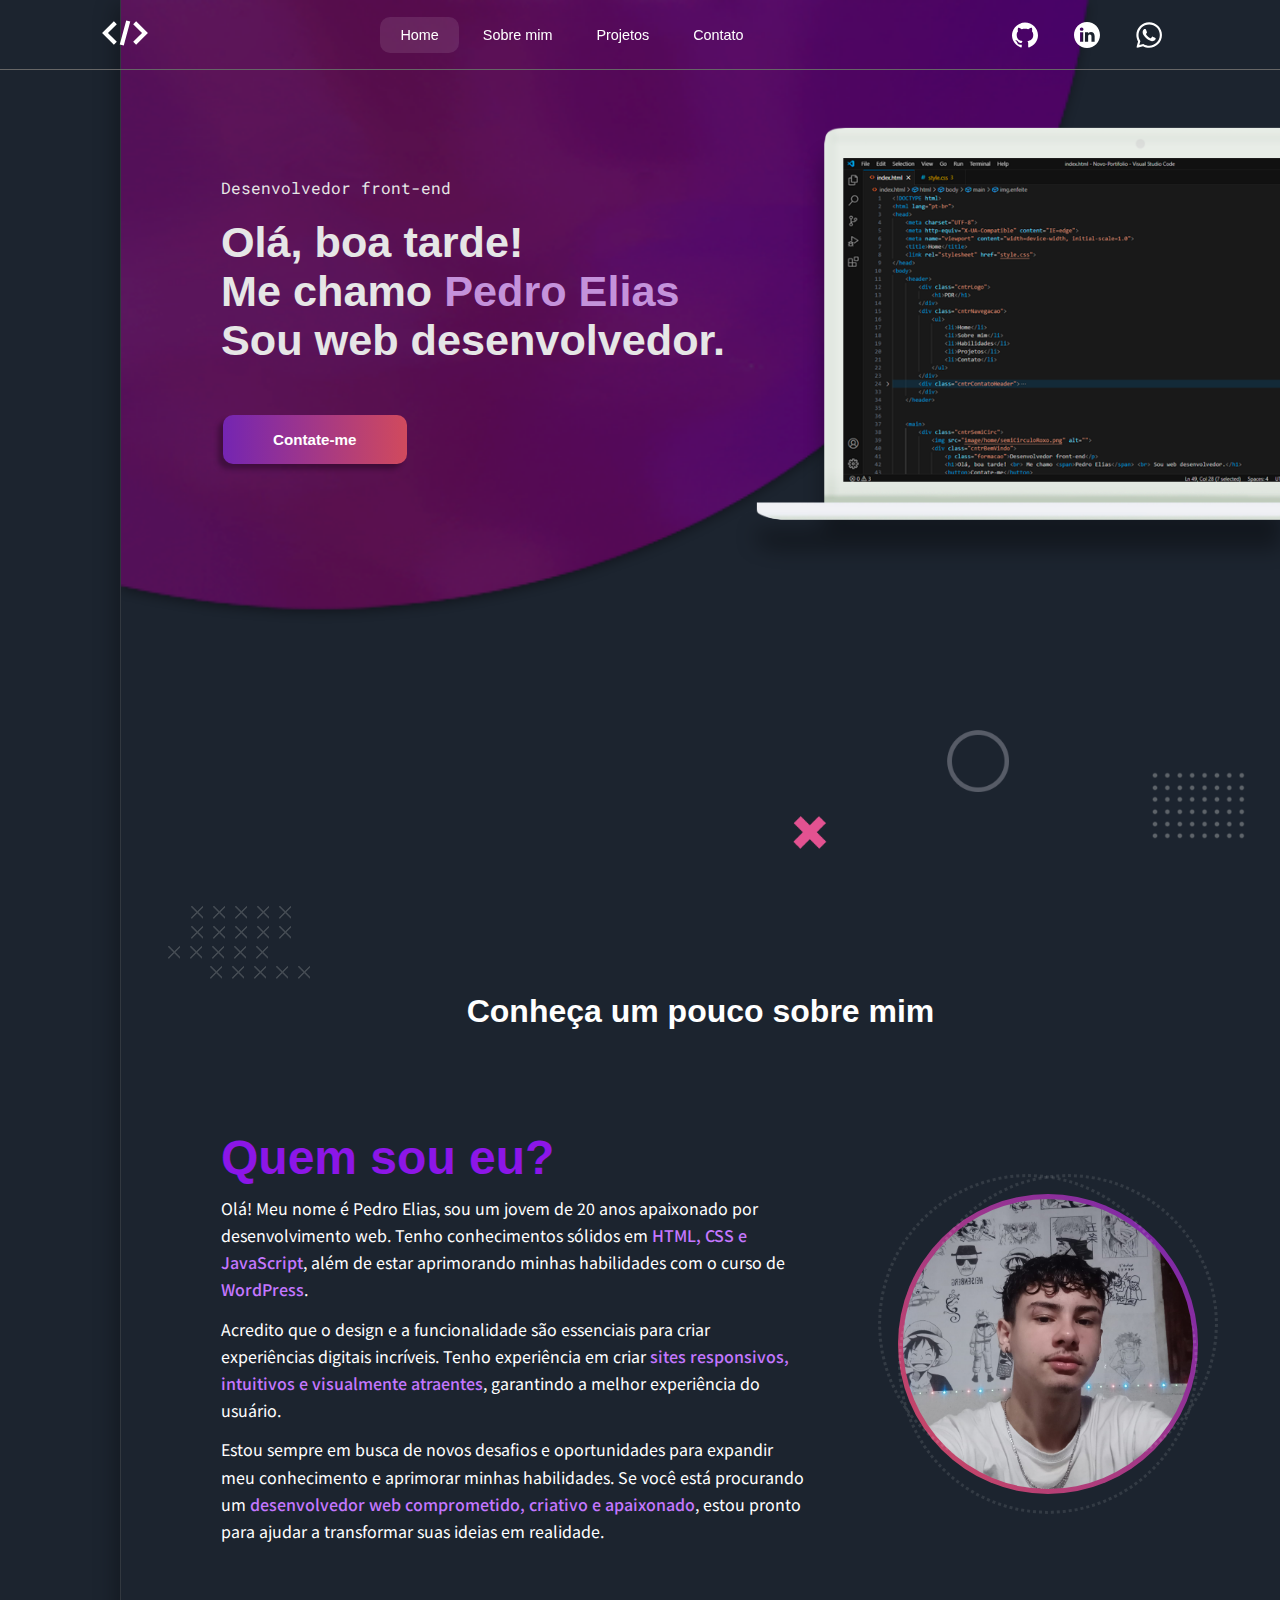
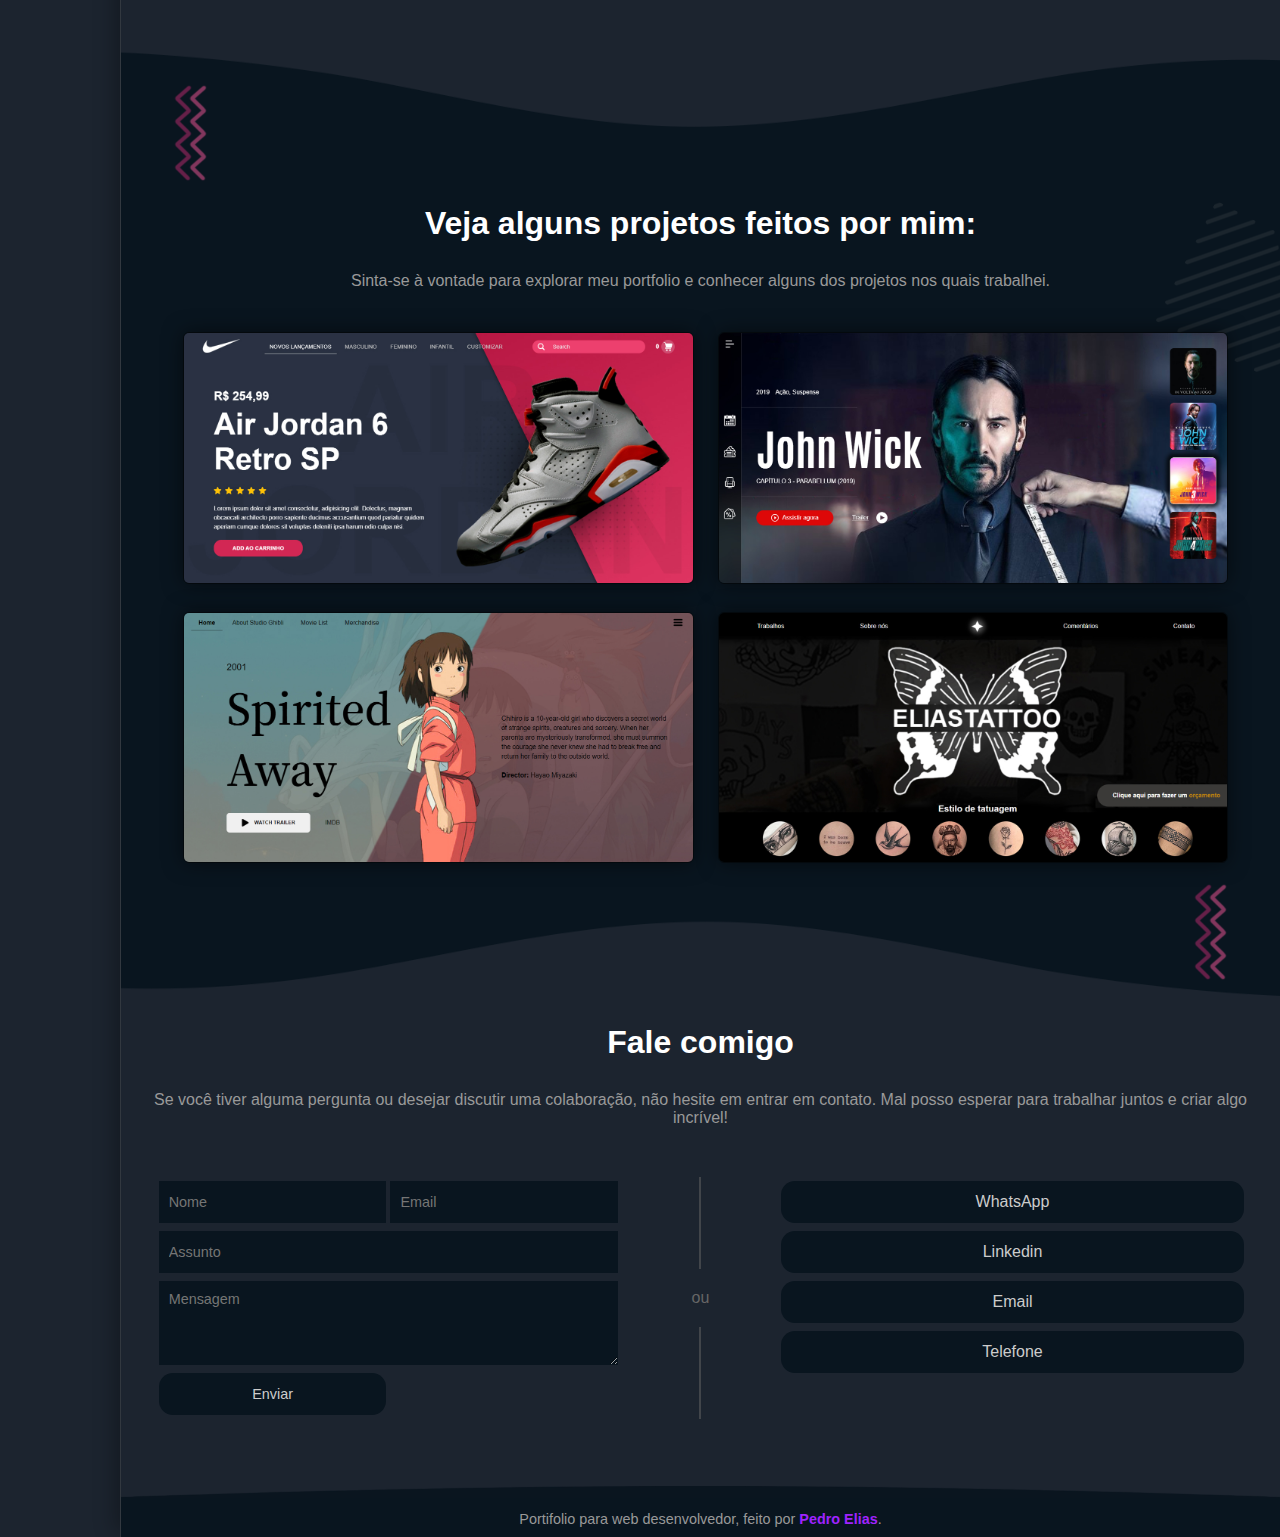
==== index.html @ f2c7c553 "Add files via upload" ====
<!DOCTYPE html>
<html lang="pt-br">
<head>
    <meta charset="UTF-8">
    <meta http-equiv="X-UA-Compatible" content="IE=edge">
    <meta name="viewport" content="width=device-width, initial-scale=1.0">
    <title>Pedro Elias - Portifólio</title>
    <link rel="stylesheet" href="style.css">
    <link rel="stylesheet" href="mediaQueries.css">
</head>
<body>
    <header>
        <div class="cntrLogo">
            <svg xmlns="http://www.w3.org/2000/svg" version="1.1" xmlns:xlink="http://www.w3.org/1999/xlink" xmlns:svgjs="http://svgjs.com/svgjs" width="512" height="512" x="0" y="0" viewBox="0 0 24 24" style="enable-background:new 0 0 512 512" xml:space="preserve" class=""><g><path class="svgHeader" d="m12.587 5.946-3.106 11.59 1.932.518 3.106-11.59-1.932-.518zm4.756.397L23 12l-5.657 5.657-1.414-1.414L20.172 12l-4.243-4.243zm-10.686 0L1 12l5.657 5.657 1.414-1.414L3.828 12l4.243-4.243z" paint-order="fill markers stroke" fill="#000000" data-original="#000000" class=""></path></g></svg>
        </div>
        <div class="cntrNavegacao">
            <div class="navegacao">
                <a class="btnsNavegacao" href="#ancora-home">Home</a>
                <a class="btnsNavegacao" href="#ancora-sobreMim">Sobre mim</a>
                <a class="btnsNavegacao" href="#ancora-projetos">Projetos</a>
                <a class="btnsNavegacao" href="#ancora-contato">Contato</a>
            </div>
        </div>
        <div class="cntrContatoHeader">
            <svg onclick="window.open('https://github.com/Elias-Pdr', '_blank');"class="iconsRedesProficionais" id="iconGitHub" xmlns="http://www.w3.org/2000/svg" version="1.1" xmlns:xlink="http://www.w3.org/1999/xlink" xmlns:svgjs="http://svgjs.com/svgjs" width="512" height="512" x="0" y="0" viewBox="0 0 24 24" style="enable-background:new 0 0 512 512" xml:space="preserve" class=""><g><path class="svgHeader" d="M12 .5C5.37.5 0 5.78 0 12.292c0 5.211 3.438 9.63 8.205 11.188.6.111.82-.254.82-.567 0-.28-.01-1.022-.015-2.005-3.338.711-4.042-1.582-4.042-1.582-.546-1.361-1.335-1.725-1.335-1.725-1.087-.731.084-.716.084-.716 1.205.082 1.838 1.215 1.838 1.215 1.07 1.803 2.809 1.282 3.495.981.108-.763.417-1.282.76-1.577-2.665-.295-5.466-1.309-5.466-5.827 0-1.287.465-2.339 1.235-3.164-.135-.298-.54-1.497.105-3.121 0 0 1.005-.316 3.3 1.209.96-.262 1.98-.392 3-.398 1.02.006 2.04.136 3 .398 2.28-1.525 3.285-1.209 3.285-1.209.645 1.624.24 2.823.12 3.121.765.825 1.23 1.877 1.23 3.164 0 4.53-2.805 5.527-5.475 5.817.42.354.81 1.077.81 2.182 0 1.578-.015 2.846-.015 3.229 0 .309.21.678.825.56C20.565 21.917 24 17.495 24 12.292 24 5.78 18.627.5 12 .5z" fill="#000000" data-original="#000000" class=""></path></g></svg>
            <svg onclick="window.open('https://www.linkedin.com/in/pedro-elias-j-calabianqui-b2473b205/', '_blank');" class="iconsRedesProficionais" id="iconLinkedin" xmlns="http://www.w3.org/2000/svg" version="1.1" xmlns:xlink="http://www.w3.org/1999/xlink" xmlns:svgjs="http://svgjs.com/svgjs" width="512" height="512" x="0" y="0" viewBox="0 0 512 512" style="enable-background:new 0 0 512 512" xml:space="preserve" class=""><g><path class="svgHeader" d="M256 0C114.637 0 0 114.637 0 256s114.637 256 256 256 256-114.637 256-256S397.363 0 256 0zm-74.39 387h-62.348V199.426h62.347zm-31.173-213.188h-.406c-20.922 0-34.453-14.402-34.453-32.402 0-18.406 13.945-32.41 35.274-32.41 21.328 0 34.453 14.004 34.859 32.41 0 18-13.531 32.403-35.274 32.403zM406.423 387h-62.34V286.652c0-25.218-9.027-42.418-31.586-42.418-17.223 0-27.48 11.602-31.988 22.801-1.649 4.008-2.051 9.61-2.051 15.215V387h-62.344s.817-169.977 0-187.574h62.344v26.558c8.285-12.78 23.11-30.96 56.188-30.96 41.02 0 71.777 26.808 71.777 84.421zm0 0" fill="#000000" data-original="#000000" class=""></path></g></svg>
            <svg onclick="window.open('https://wa.me/5524998428760?text=Ol%C3%A1,%20vim%20pelo%20seu%20portf%C3%B3lio', '_blank');"class="iconsRedesProficionais" id="iconWhatsapp" xmlns="http://www.w3.org/2000/svg" version="1.1" xmlns:xlink="http://www.w3.org/1999/xlink" xmlns:svgjs="http://svgjs.com/svgjs" width="512" height="512" x="0" y="0" viewBox="0 0 682 682.667" style="enable-background:new 0 0 512 512" xml:space="preserve" class=""><g transform="matrix(1.06,0,0,1.06,5.876889648437555,5.800000000000068)"><path class="svgHeader" fill-rule="evenodd" d="M544.387 93.008C484.512 33.063 404.883.035 320.05 0 145.246 0 2.98 142.262 2.91 317.113c-.024 55.895 14.577 110.457 42.331 158.551L.25 640l168.121-44.102c46.324 25.27 98.477 38.586 151.55 38.602h.134c174.785 0 317.066-142.273 317.132-317.133.036-84.742-32.921-164.418-92.8-224.36zM320.05 580.94h-.11c-47.296-.02-93.683-12.73-134.16-36.742l-9.62-5.715-99.766 26.172 26.628-97.27-6.27-9.972c-26.386-41.969-40.32-90.476-40.296-140.281.055-145.332 118.305-263.57 263.7-263.57 70.406.023 136.59 27.476 186.355 77.3s77.156 116.051 77.133 186.485C583.582 462.69 465.34 580.94 320.05 580.94zm144.586-197.418c-7.922-3.968-46.883-23.132-54.149-25.78-7.258-2.645-12.547-3.962-17.824 3.968-5.285 7.93-20.469 25.781-25.094 31.066-4.625 5.29-9.242 5.953-17.168 1.985-7.925-3.965-33.457-12.336-63.726-39.332-23.555-21.012-39.457-46.961-44.082-54.89-4.617-7.938-.04-11.813 3.476-16.173 8.578-10.652 17.168-21.82 19.809-27.105 2.644-5.29 1.32-9.918-.664-13.883-1.977-3.965-17.824-42.969-24.426-58.84-6.437-15.445-12.965-13.36-17.832-13.601-4.617-.231-9.902-.278-15.187-.278-5.282 0-13.868 1.98-21.133 9.918-7.262 7.934-27.73 27.102-27.73 66.106s28.394 76.683 32.355 81.972c3.96 5.29 55.879 85.328 135.367 119.649 18.906 8.172 33.664 13.043 45.176 16.695 18.984 6.031 36.254 5.18 49.91 3.14 15.226-2.277 46.879-19.171 53.488-37.68 6.602-18.51 6.602-34.374 4.617-37.683-1.976-3.304-7.261-5.285-15.183-9.254zm0 0" fill="#000000" data-original="#000000" class=""></path></g></svg>
        </div>
    </header>

    
    <div class="headerMobile">
        <div class="cntrLogo cntrLogoMobile">
            <svg xmlns="http://www.w3.org/2000/svg" version="1.1" xmlns:xlink="http://www.w3.org/1999/xlink" xmlns:svgjs="http://svgjs.com/svgjs" width="512" height="512" x="0" y="0" viewBox="0 0 24 24" style="enable-background:new 0 0 512 512" xml:space="preserve" class=""><g><path class="svgHeader" d="m12.587 5.946-3.106 11.59 1.932.518 3.106-11.59-1.932-.518zm4.756.397L23 12l-5.657 5.657-1.414-1.414L20.172 12l-4.243-4.243zm-10.686 0L1 12l5.657 5.657 1.414-1.414L3.828 12l4.243-4.243z" paint-order="fill markers stroke" fill="#000000" data-original="#000000" class=""></path></g></svg>
        </div>
        <div class="cntrNavegacao">
            <div class="navegacao">
                <a class="btnsNavegacao" href="#ancora-home">Home</a>
                <a class="btnsNavegacao" href="#ancora-sobreMim">Sobre mim</a>
                <a class="btnsNavegacao" href="#ancora-projetos2">Projetos</a>
                <a class="btnsNavegacao" href="#ancora-contato">Contato</a>
            </div>
        </div>
    </div>


    <main>
        <section id="ancora-home" class="ancora home sectionMain">
            <div class="cntrSemiCirc">
                <img src="image/home/semiCirculoRoxo.png" alt="Fundo Roxo">
                <div class="cntrBemVindo">
                    <p class="formacao">Desenvolvedor front-end</p>
                    <h1>Olá, <span id="saudacao"></span> <br> Me chamo <span class="myName">Pedro Elias</span> <br> Sou web desenvolvedor.</h1>

                    <div class="cntrBtnContatos-redesSociais">
                        <a class="btnsNavegacaoContato" href="#ancora-contato"><button>Contate-me</button></a>
                        <div class="cntrContatoHeader">
                            <svg onclick="window.open('https://github.com/Elias-Pdr', '_blank');"class="iconsRedesProficionaisHome" id="iconGitHub" xmlns="http://www.w3.org/2000/svg" version="1.1" xmlns:xlink="http://www.w3.org/1999/xlink" xmlns:svgjs="http://svgjs.com/svgjs" width="512" height="512" x="0" y="0" viewBox="0 0 24 24" style="enable-background:new 0 0 512 512" xml:space="preserve" class=""><g><path class="svgHeader" d="M12 .5C5.37.5 0 5.78 0 12.292c0 5.211 3.438 9.63 8.205 11.188.6.111.82-.254.82-.567 0-.28-.01-1.022-.015-2.005-3.338.711-4.042-1.582-4.042-1.582-.546-1.361-1.335-1.725-1.335-1.725-1.087-.731.084-.716.084-.716 1.205.082 1.838 1.215 1.838 1.215 1.07 1.803 2.809 1.282 3.495.981.108-.763.417-1.282.76-1.577-2.665-.295-5.466-1.309-5.466-5.827 0-1.287.465-2.339 1.235-3.164-.135-.298-.54-1.497.105-3.121 0 0 1.005-.316 3.3 1.209.96-.262 1.98-.392 3-.398 1.02.006 2.04.136 3 .398 2.28-1.525 3.285-1.209 3.285-1.209.645 1.624.24 2.823.12 3.121.765.825 1.23 1.877 1.23 3.164 0 4.53-2.805 5.527-5.475 5.817.42.354.81 1.077.81 2.182 0 1.578-.015 2.846-.015 3.229 0 .309.21.678.825.56C20.565 21.917 24 17.495 24 12.292 24 5.78 18.627.5 12 .5z" fill="#000000" data-original="#000000" class=""></path></g></svg>
                            <svg onclick="window.open('https://www.linkedin.com/in/pedro-elias-j-calabianqui-b2473b205/', '_blank');" class="iconsRedesProficionaisHome" id="iconLinkedin" xmlns="http://www.w3.org/2000/svg" version="1.1" xmlns:xlink="http://www.w3.org/1999/xlink" xmlns:svgjs="http://svgjs.com/svgjs" width="512" height="512" x="0" y="0" viewBox="0 0 512 512" style="enable-background:new 0 0 512 512" xml:space="preserve" class=""><g><path class="svgHeader" d="M256 0C114.637 0 0 114.637 0 256s114.637 256 256 256 256-114.637 256-256S397.363 0 256 0zm-74.39 387h-62.348V199.426h62.347zm-31.173-213.188h-.406c-20.922 0-34.453-14.402-34.453-32.402 0-18.406 13.945-32.41 35.274-32.41 21.328 0 34.453 14.004 34.859 32.41 0 18-13.531 32.403-35.274 32.403zM406.423 387h-62.34V286.652c0-25.218-9.027-42.418-31.586-42.418-17.223 0-27.48 11.602-31.988 22.801-1.649 4.008-2.051 9.61-2.051 15.215V387h-62.344s.817-169.977 0-187.574h62.344v26.558c8.285-12.78 23.11-30.96 56.188-30.96 41.02 0 71.777 26.808 71.777 84.421zm0 0" fill="#000000" data-original="#000000" class=""></path></g></svg>
                            <svg onclick="window.open('https://wa.me/5524998428760?text=Ol%C3%A1,%20vim%20pelo%20seu%20portf%C3%B3lio', '_blank');"class="iconsRedesProficionaisHome" id="iconWhatsapp" xmlns="http://www.w3.org/2000/svg" version="1.1" xmlns:xlink="http://www.w3.org/1999/xlink" xmlns:svgjs="http://svgjs.com/svgjs" width="512" height="512" x="0" y="0" viewBox="0 0 682 682.667" style="enable-background:new 0 0 512 512" xml:space="preserve" class=""><g transform="matrix(1.06,0,0,1.06,5.876889648437555,5.800000000000068)"><path class="svgHeader" fill-rule="evenodd" d="M544.387 93.008C484.512 33.063 404.883.035 320.05 0 145.246 0 2.98 142.262 2.91 317.113c-.024 55.895 14.577 110.457 42.331 158.551L.25 640l168.121-44.102c46.324 25.27 98.477 38.586 151.55 38.602h.134c174.785 0 317.066-142.273 317.132-317.133.036-84.742-32.921-164.418-92.8-224.36zM320.05 580.94h-.11c-47.296-.02-93.683-12.73-134.16-36.742l-9.62-5.715-99.766 26.172 26.628-97.27-6.27-9.972c-26.386-41.969-40.32-90.476-40.296-140.281.055-145.332 118.305-263.57 263.7-263.57 70.406.023 136.59 27.476 186.355 77.3s77.156 116.051 77.133 186.485C583.582 462.69 465.34 580.94 320.05 580.94zm144.586-197.418c-7.922-3.968-46.883-23.132-54.149-25.78-7.258-2.645-12.547-3.962-17.824 3.968-5.285 7.93-20.469 25.781-25.094 31.066-4.625 5.29-9.242 5.953-17.168 1.985-7.925-3.965-33.457-12.336-63.726-39.332-23.555-21.012-39.457-46.961-44.082-54.89-4.617-7.938-.04-11.813 3.476-16.173 8.578-10.652 17.168-21.82 19.809-27.105 2.644-5.29 1.32-9.918-.664-13.883-1.977-3.965-17.824-42.969-24.426-58.84-6.437-15.445-12.965-13.36-17.832-13.601-4.617-.231-9.902-.278-15.187-.278-5.282 0-13.868 1.98-21.133 9.918-7.262 7.934-27.73 27.102-27.73 66.106s28.394 76.683 32.355 81.972c3.96 5.29 55.879 85.328 135.367 119.649 18.906 8.172 33.664 13.043 45.176 16.695 18.984 6.031 36.254 5.18 49.91 3.14 15.226-2.277 46.879-19.171 53.488-37.68 6.602-18.51 6.602-34.374 4.617-37.683-1.976-3.304-7.261-5.285-15.183-9.254zm0 0" fill="#000000" data-original="#000000" class=""></path></g></svg>
                        </div>
                    </div>


                </div>
            </div>
            <div class="cntrNotebook">
                <img src="image/home/notebookComConteudo.png" alt="notebook">
            </div>
            <svg class="enfeite" xmlns="http://www.w3.org/2000/svg" xmlns:xlink="http://www.w3.org/1999/xlink" width="646" height="220" viewBox="0 0 646 220">
                <image x="17" y="12" width="584" height="154" xlink:href="[data-uri]"/>
            </svg>

            <div class="cntrOndasHome">
                <svg class="ondasHome" xmlns="http://www.w3.org/2000/svg" viewBox="0 0 485 53">
                    <path d="M-1,9s30.86-3.623,91,6c42.537,6.806,105.512,27.792,157,28,54.058,0.218,106.223-20.047,150-27,56-8.895,97-5,97-5l5,33-8,36L39,75-14,61Z"/>
                </svg>

                <svg class="ondasHome2" xmlns="http://www.w3.org/2000/svg" viewBox="0 0 485 53">
                    <path d="M-1,9s30.86-3.623,91,6c42.537,6.806,105.512,27.792,157,28,54.058,0.218,106.223-20.047,150-27,56-8.895,97-5,97-5l5,33-8,36L39,75-14,61Z"/>
                </svg>

                <svg class="ondasHome3" xmlns="http://www.w3.org/2000/svg" viewBox="0 0 485 53">
                    <path d="M-1,9s30.86-3.623,91,6c42.537,6.806,105.512,27.792,157,28,54.058,0.218,106.223-20.047,150-27,56-8.895,97-5,97-5l5,33-8,36L39,75-14,61Z"/>
                </svg>
            </div>

        </section>



        <section id="ancora-sobreMim" class="ancora sobreMim sectionMain">
            <svg class="enfeite2" xmlns="http://www.w3.org/2000/svg" xmlns:xlink="http://www.w3.org/1999/xlink" width="155" height="86" viewBox="0 0 155 86">
                <image x="7" y="6" width="142" height="73" xlink:href="[data-uri]"/>
            </svg>

            <h1 class="title">Conheça um pouco sobre mim</h1>
            <div>
                <div class="cntrSobreMimTexto">
                    <h2>Quem sou eu?</h2>
                        <p>Olá! Meu nome é Pedro Elias, sou um jovem de 20 anos apaixonado por desenvolvimento web. Tenho conhecimentos sólidos em <span>HTML, CSS e JavaScript</span>, além de estar aprimorando minhas habilidades com o curso de <span>WordPress</span>. </p>
                        <p>Acredito que o design e a funcionalidade são essenciais para criar experiências digitais incríveis. Tenho experiência em criar <span>sites responsivos, intuitivos e visualmente atraentes</span>, garantindo a melhor experiência do usuário.</p>
                        <p>Estou sempre em busca de novos desafios e oportunidades para expandir meu conhecimento e aprimorar minhas habilidades. Se você está procurando um <span>desenvolvedor web comprometido, criativo e apaixonado</span>, estou pronto para ajudar a transformar suas ideias em realidade.</p>
                </div>

                <div class="cntrSobreMimFoto">
                    <div class="cntrFoto">
                        <span class="circuloFoto"></span>
                        <span class="circuloFoto"></span>
                        <span class="circuloFoto"></span>
                        <img class="minhaFoto" src="image/Eu e eu/minhaFoto.jpeg" alt="FotoPedroElias">
                    </div>
                </div>
            </div>
        </section>

        <section class="projetos sectionMain">
            <img id="ancora-projetos2" class="efeitoOnda1" src="image/Eu e eu/onda1.png" alt="Efeito onda">

            <svg class="enfeite3" xmlns="http://www.w3.org/2000/svg" xmlns:xlink="http://www.w3.org/1999/xlink" width="39" height="105" viewBox="0 0 39 105">
                <image x="3" y="5" width="18" height="96" xlink:href="[data-uri]"/>
                <image x="18" y="5" width="18" height="96" xlink:href="[data-uri]"/>
            </svg>

            <svg class="enfeite5" xmlns="http://www.w3.org/2000/svg" xmlns:xlink="http://www.w3.org/1999/xlink" width="141" height="187" viewBox="0 0 141 187">
                <image x="16" y="2" width="125" height="171" xlink:href="[data-uri]"/>
            </svg>
            
            <h1 id="ancora-projetos" class="ancora title">Veja alguns projetos feitos por mim:</h1>
            <p>Sinta-se à vontade para explorar meu portfolio e conhecer alguns dos projetos nos quais trabalhei.</p>

            <div class="cntrBoxViewProjetos">
                <div class="boxViewProjetos" onclick="previewProjetos('1')">
                    <img src="image/Projetos/AirJordan.jpg" alt="Prejeto 1">
                </div>

                <div class="boxViewProjetos" onclick="previewProjetos('2')">
                    <img src="image/Projetos/johnWick.jpg" alt="Prejeto 2">
                </div>

                <div class="boxViewProjetos" onclick="previewProjetos('3')">
                    <img src="image/Projetos/spiritedAway.jpg" alt="Prejeto 3">
                </div>

                <div class="boxViewProjetos" onclick="previewProjetos('4')">
                    <img src="image/Projetos/heisiTattooPreview.jpg" alt="Prejeto 4">
                </div>

            </div>
            
            <svg class="enfeite3-2" xmlns="http://www.w3.org/2000/svg" xmlns:xlink="http://www.w3.org/1999/xlink" width="39" height="105" viewBox="0 0 39 105">
                <image x="3" y="5" width="18" height="96" xlink:href="[data-uri]"/>
                <image x="18" y="5" width="18" height="96" xlink:href="[data-uri]"/>
            </svg>

        </section>

        <div class="previewProjetos">
            <div class="cntrBarraLateralPreview">
                <span>
                    <div class="cntrBtnVoltarPreview" onclick="fecharPreviewProjetos()">
                        <svg xmlns="http://www.w3.org/2000/svg" version="1.1" xmlns:xlink="http://www.w3.org/1999/xlink" xmlns:svgjs="http://svgjs.com/svgjs" width="512" height="512" x="0" y="0" viewBox="0 0 24 24" style="enable-background:new 0 0 512 512" xml:space="preserve" class=""><g transform="matrix(1.2000000000000002,0,0,1.2000000000000002,-2.3999999999999986,-2.3999999999999986)"><path d="M11 16c-.3 0-.5-.1-.7-.3-.4-.4-.4-1 0-1.4l2.3-2.3-2.3-2.3c-.4-.4-.4-1 0-1.4s1-.4 1.4 0l2.7 2.7c.3.3.4.6.4 1s-.1.7-.4 1l-2.7 2.7c-.2.2-.4.3-.7.3z" class="" fill="#000000" data-original="#000000"></path></g></svg>
                    </div>
                </span>
                <span>
                    <div class="cntrBtnsBarraPreview">
                        <button onclick="verCod()">
                            <svg aria-hidden="true" height="16" viewBox="0 0 16 16" version="1.1" width="16" data-view-component="true" class="octicon octicon-code UnderlineNav-octicon d-none d-sm-inline"><path d="m11.28 3.22 4.25 4.25a.75.75 0 0 1 0 1.06l-4.25 4.25a.749.749 0 0 1-1.275-.326.749.749 0 0 1 .215-.734L13.94 8l-3.72-3.72a.749.749 0 0 1 .326-1.275.749.749 0 0 1 .734.215Zm-6.56 0a.751.751 0 0 1 1.042.018.751.751 0 0 1 .018 1.042L2.06 8l3.72 3.72a.749.749 0 0 1-.326 1.275.749.749 0 0 1-.734-.215L.47 8.53a.75.75 0 0 1 0-1.06Z"></path></svg>
                            <p>Ver codigo</p>
                        </button>
                    
                        <button onclick="visitarSite()">
                            <svg aria-hidden="true" height="16" viewBox="0 0 16 16" version="1.1" data-view-component="true"><path d="M3.75 2h3.5a.75.75 0 0 1 0 1.5h-3.5a.25.25 0 0 0-.25.25v8.5c0 .138.112.25.25.25h8.5a.25.25 0 0 0 .25-.25v-3.5a.75.75 0 0 1 1.5 0v3.5A1.75 1.75 0 0 1 12.25 14h-8.5A1.75 1.75 0 0 1 2 12.25v-8.5C2 2.784 2.784 2 3.75 2Zm6.854-1h4.146a.25.25 0 0 1 .25.25v4.146a.25.25 0 0 1-.427.177L13.03 4.03 9.28 7.78a.751.751 0 0 1-1.042-.018.751.751 0 0 1-.018-1.042l3.75-3.75-1.543-1.543A.25.25 0 0 1 10.604 1Z"></path></svg>
                            <p>Visitar site</p>
                        </button>

                        <button onclick="modoExibPreviewDesktop()">
                            <svg xmlns="http://www.w3.org/2000/svg" version="1.1" xmlns:xlink="http://www.w3.org/1999/xlink" xmlns:svgjs="http://svgjs.com/svgjs" width="512" height="512" x="0" y="0" viewBox="0 0 16.933 16.933" style="enable-background:new 0 0 512 512" xml:space="preserve" class=""><g><path d="M1.323 3.176a.798.798 0 0 0-.795.792v7.409c0 .435.36.792.795.792h6.084V9.525h-6.35V3.968c0-.15.115-.263.266-.263h10.055c.151 0 .264.112.264.263v.264h.529v-.264a.796.796 0 0 0-.793-.792zM8.731 4.76a.8.8 0 0 0-.795.795v7.409c0 .435.36.792.795.792h3.713a1.305 1.305 0 0 1-.273-.792V11.64H8.466v-5.82h5.293v1.587h.529V5.556a.8.8 0 0 0-.795-.795zm-6.883.526a.265.265 0 0 0-.261.27v.529a.265.265 0 1 0 .53 0v-.53a.265.265 0 0 0-.269-.27zm0 1.588a.265.265 0 0 0-.261.27V8.73a.265.265 0 1 0 .53 0V7.144a.265.265 0 0 0-.269-.27zm7.409 0a.265.265 0 0 0-.262.27v.529a.265.265 0 1 0 .53 0v-.53a.265.265 0 0 0-.268-.27zm4.236 1.062a.797.797 0 0 0-.793.793v4.235c0 .435.358.792.793.792h2.117a.796.796 0 0 0 .793-.792V8.73a.796.796 0 0 0-.793-.793zm-4.236.526a.265.265 0 0 0-.262.267v1.588a.265.265 0 1 0 .53 0V8.73a.265.265 0 0 0-.268-.267zm3.973.533h2.644v3.703H13.23zm-7.158 1.587h.543c.352 0 .352.53 0 .53h-.53c-.353.017-.378-.513-.013-.53zm4.777 1.586h.53a.265.265 0 0 1 0 .53h-.53a.265.265 0 0 1 0-.53zm-6.002.53a1.984 1.984 0 0 1-.447.53h-.432a.265.265 0 1 0 0 .528H7.68a1.304 1.304 0 0 1-.274-.792v-.266z" fill="#cccccc" data-original="#000000"></path></g></svg>
                            <p class="textModExib">...</p>
                        </button>
                        
                        <button onclick="comentar()" class="bntComentar">
                            <svg xmlns="http://www.w3.org/2000/svg" version="1.1" xmlns:xlink="http://www.w3.org/1999/xlink" xmlns:svgjs="http://svgjs.com/svgjs" width="512" height="512" x="0" y="0" viewBox="0 0 24 24" style="enable-background:new 0 0 512 512" xml:space="preserve" class=""><g><clipPath id="a"><path d="M0 0h24v24H0z" fill="#cccccc" data-original="#000000" class=""></path></clipPath><g fill="#000" clip-path="url(#a)"><path d="M18 7a1 1 0 1 0 0-2H6a1 1 0 1 0 0 2zM18 10a1 1 0 1 0 0-2H6a1 1 0 1 0 0 2zM11 12a1 1 0 0 1-1 1H6a1 1 0 1 1 0-2h4a1 1 0 0 1 1 1z" fill="#cccccc" data-original="#000000" class=""></path><path fill-rule="evenodd" d="M3 0a3 3 0 0 0-3 3v12a3 3 0 0 0 3 3h1v5a1 1 0 0 0 1.6.8l7.733-5.8H21a3 3 0 0 0 3-3V3a3 3 0 0 0-3-3zM2 3a1 1 0 0 1 1-1h18a1 1 0 0 1 1 1v12a1 1 0 0 1-1 1h-8a1 1 0 0 0-.6.2L6 21v-4a1 1 0 0 0-1-1H3a1 1 0 0 1-1-1z" clip-rule="evenodd" fill="#cccccc" data-original="#000000" class=""></path></g></g></svg>
                            <p>Comentar</p>
                        </button>
                    
                    </div>
                </span>
                <span>
                    <div class="cntrNavProjetosPrev">
                        <p>Navegue entre os projetos</p>
                        <div class="cntrBtnsNavPreview">
                            <button onclick="navProjectEsquerda()">
                                <svg xmlns="http://www.w3.org/2000/svg" version="1.1" xmlns:xlink="http://www.w3.org/1999/xlink" xmlns:svgjs="http://svgjs.com/svgjs" width="512" height="512" x="0" y="0" viewBox="0 0 492.004 492.004" style="enable-background:new 0 0 512 512" xml:space="preserve" class=""><g transform="matrix(-1,1.2246467991473532e-16,-1.2246467991473532e-16,-1,492.00405883789074,492.0039672851562)"><path d="M382.678 226.804 163.73 7.86C158.666 2.792 151.906 0 144.698 0s-13.968 2.792-19.032 7.86l-16.124 16.12c-10.492 10.504-10.492 27.576 0 38.064L293.398 245.9l-184.06 184.06c-5.064 5.068-7.86 11.824-7.86 19.028 0 7.212 2.796 13.968 7.86 19.04l16.124 16.116c5.068 5.068 11.824 7.86 19.032 7.86s13.968-2.792 19.032-7.86L382.678 265c5.076-5.084 7.864-11.872 7.848-19.088.016-7.244-2.772-14.028-7.848-19.108z" fill="#000000" data-original="#000000" class=""></path></g></svg>
                            </button>
                            <button onclick="navProjectDireita()">
                                <svg xmlns="http://www.w3.org/2000/svg" version="1.1" xmlns:xlink="http://www.w3.org/1999/xlink" xmlns:svgjs="http://svgjs.com/svgjs" width="512" height="512" x="0" y="0" viewBox="0 0 492.004 492.004" style="enable-background:new 0 0 512 512" xml:space="preserve" class=""><g><path d="M382.678 226.804 163.73 7.86C158.666 2.792 151.906 0 144.698 0s-13.968 2.792-19.032 7.86l-16.124 16.12c-10.492 10.504-10.492 27.576 0 38.064L293.398 245.9l-184.06 184.06c-5.064 5.068-7.86 11.824-7.86 19.028 0 7.212 2.796 13.968 7.86 19.04l16.124 16.116c5.068 5.068 11.824 7.86 19.032 7.86s13.968-2.792 19.032-7.86L382.678 265c5.076-5.084 7.864-11.872 7.848-19.088.016-7.244-2.772-14.028-7.848-19.108z" fill="#000000" data-original="#000000" class=""></path></g></svg> 
                            </button>
                        </div>
                    </div>
                </span>
            </div>

            <div class="cntrImgPreviewProjeto">
                <img src="" alt="" class="imgPreviewProjeto" onclick="visitarSite()">
            </div>
        </div>

        <div class="previewProjetosMobile">
            <div class="headerPreviewProjetosMobile">
                <span>
                    <div class="btnVoltar" onclick="fecharPreviewProjetos()">
                        <svg xmlns="http://www.w3.org/2000/svg" version="1.1" xmlns:xlink="http://www.w3.org/1999/xlink" xmlns:svgjs="http://svgjs.com/svgjs" width="512" height="512" x="0" y="0" viewBox="0 0 512 512" style="enable-background:new 0 0 512 512" xml:space="preserve" class=""><g><path d="M492 236H68.442l70.164-69.824c7.829-7.792 7.859-20.455.067-28.284-7.792-7.83-20.456-7.859-28.285-.068l-104.504 104-.018.019c-7.809 7.792-7.834 20.496-.002 28.314l.018.019 104.504 104c7.828 7.79 20.492 7.763 28.285-.068 7.792-7.829 7.762-20.492-.067-28.284L68.442 276H492c11.046 0 20-8.954 20-20s-8.954-20-20-20z" fill="#cccccc" data-original="#000000"></path></g></svg>
                    </div>
                    <h1>Pagina de vendas</h1>
                    <div class="cntrBtnMenuImgMobile" onclick="controllerMenuImgMobile('.abrirMenuPreviewProjet', '.fecharMenuPreviewProjet')">
                        <svg class="abrirMenuPreviewProjet" xmlns="http://www.w3.org/2000/svg" version="1.1" xmlns:xlink="http://www.w3.org/1999/xlink" xmlns:svgjs="http://svgjs.com/svgjs" width="512" height="512" x="0" y="0" viewBox="0 0 124 124" style="enable-background:new 0 0 512 512" xml:space="preserve" class=""><g><path d="M112 6H12C5.4 6 0 11.4 0 18s5.4 12 12 12h100c6.6 0 12-5.4 12-12s-5.4-12-12-12zM112 50H12C5.4 50 0 55.4 0 62s5.4 12 12 12h100c6.6 0 12-5.4 12-12s-5.4-12-12-12zM112 94H12c-6.6 0-12 5.4-12 12s5.4 12 12 12h100c6.6 0 12-5.4 12-12s-5.4-12-12-12z" fill="#cccccc" data-original="#000000"></path></g></svg>
                        <svg class="fecharMenuPreviewProjet" xmlns="http://www.w3.org/2000/svg" version="1.1" xmlns:xlink="http://www.w3.org/1999/xlink" xmlns:svgjs="http://svgjs.com/svgjs" width="512" height="512" x="0" y="0" viewBox="0 0 460.775 460.775" style="enable-background:new 0 0 512 512" xml:space="preserve" class=""><g><path d="M285.08 230.397 456.218 59.27c6.076-6.077 6.076-15.911 0-21.986L423.511 4.565a15.55 15.55 0 0 0-21.985 0l-171.138 171.14L59.25 4.565a15.551 15.551 0 0 0-21.985 0L4.558 37.284c-6.077 6.075-6.077 15.909 0 21.986l171.138 171.128L4.575 401.505c-6.074 6.077-6.074 15.911 0 21.986l32.709 32.719a15.555 15.555 0 0 0 21.986 0l171.117-171.12 171.118 171.12a15.551 15.551 0 0 0 21.985 0l32.709-32.719c6.074-6.075 6.074-15.909 0-21.986L285.08 230.397z" fill="#cccccc" data-original="#000000" class=""></path></g></svg>
                    </div>
                </span>
                <div class="menuPreviewProjetMobile">
                    <button onclick="verCod()">
                        <svg aria-hidden="true" height="16" viewBox="0 0 16 16" version="1.1" width="16" data-view-component="true" class="octicon octicon-code UnderlineNav-octicon d-none d-sm-inline"><path d="m11.28 3.22 4.25 4.25a.75.75 0 0 1 0 1.06l-4.25 4.25a.749.749 0 0 1-1.275-.326.749.749 0 0 1 .215-.734L13.94 8l-3.72-3.72a.749.749 0 0 1 .326-1.275.749.749 0 0 1 .734.215Zm-6.56 0a.751.751 0 0 1 1.042.018.751.751 0 0 1 .018 1.042L2.06 8l3.72 3.72a.749.749 0 0 1-.326 1.275.749.749 0 0 1-.734-.215L.47 8.53a.75.75 0 0 1 0-1.06Z"></path></svg>
                        Ver codigo
                    </button>
                    <button onclick="visitarSite()">
                        <svg aria-hidden="true" height="16" viewBox="0 0 16 16" version="1.1" data-view-component="true"><path d="M3.75 2h3.5a.75.75 0 0 1 0 1.5h-3.5a.25.25 0 0 0-.25.25v8.5c0 .138.112.25.25.25h8.5a.25.25 0 0 0 .25-.25v-3.5a.75.75 0 0 1 1.5 0v3.5A1.75 1.75 0 0 1 12.25 14h-8.5A1.75 1.75 0 0 1 2 12.25v-8.5C2 2.784 2.784 2 3.75 2Zm6.854-1h4.146a.25.25 0 0 1 .25.25v4.146a.25.25 0 0 1-.427.177L13.03 4.03 9.28 7.78a.751.751 0 0 1-1.042-.018.751.751 0 0 1-.018-1.042l3.75-3.75-1.543-1.543A.25.25 0 0 1 10.604 1Z"></path></svg>
                        Visitar site
                    </button>
                    <button onclick="modoExibPreviewMobile()">
                        <svg xmlns="http://www.w3.org/2000/svg" version="1.1" xmlns:xlink="http://www.w3.org/1999/xlink" xmlns:svgjs="http://svgjs.com/svgjs" width="512" height="512" x="0" y="0" viewBox="0 0 16.933 16.933" style="enable-background:new 0 0 512 512" xml:space="preserve" class=""><g><path d="M1.323 3.176a.798.798 0 0 0-.795.792v7.409c0 .435.36.792.795.792h6.084V9.525h-6.35V3.968c0-.15.115-.263.266-.263h10.055c.151 0 .264.112.264.263v.264h.529v-.264a.796.796 0 0 0-.793-.792zM8.731 4.76a.8.8 0 0 0-.795.795v7.409c0 .435.36.792.795.792h3.713a1.305 1.305 0 0 1-.273-.792V11.64H8.466v-5.82h5.293v1.587h.529V5.556a.8.8 0 0 0-.795-.795zm-6.883.526a.265.265 0 0 0-.261.27v.529a.265.265 0 1 0 .53 0v-.53a.265.265 0 0 0-.269-.27zm0 1.588a.265.265 0 0 0-.261.27V8.73a.265.265 0 1 0 .53 0V7.144a.265.265 0 0 0-.269-.27zm7.409 0a.265.265 0 0 0-.262.27v.529a.265.265 0 1 0 .53 0v-.53a.265.265 0 0 0-.268-.27zm4.236 1.062a.797.797 0 0 0-.793.793v4.235c0 .435.358.792.793.792h2.117a.796.796 0 0 0 .793-.792V8.73a.796.796 0 0 0-.793-.793zm-4.236.526a.265.265 0 0 0-.262.267v1.588a.265.265 0 1 0 .53 0V8.73a.265.265 0 0 0-.268-.267zm3.973.533h2.644v3.703H13.23zm-7.158 1.587h.543c.352 0 .352.53 0 .53h-.53c-.353.017-.378-.513-.013-.53zm4.777 1.586h.53a.265.265 0 0 1 0 .53h-.53a.265.265 0 0 1 0-.53zm-6.002.53a1.984 1.984 0 0 1-.447.53h-.432a.265.265 0 1 0 0 .528H7.68a1.304 1.304 0 0 1-.274-.792v-.266z" fill="#cccccc" data-original="#000000"></path></g></svg>
                        <p class="textModExib">...</p>
                    </button>
                    <button onclick="comentar()">
                        <svg xmlns="http://www.w3.org/2000/svg" version="1.1" xmlns:xlink="http://www.w3.org/1999/xlink" xmlns:svgjs="http://svgjs.com/svgjs" width="512" height="512" x="0" y="0" viewBox="0 0 24 24" style="enable-background:new 0 0 512 512" xml:space="preserve" class=""><g><clipPath id="a"><path d="M0 0h24v24H0z" fill="#cccccc" data-original="#000000" class=""></path></clipPath><g fill="#000" clip-path="url(#a)"><path d="M18 7a1 1 0 1 0 0-2H6a1 1 0 1 0 0 2zM18 10a1 1 0 1 0 0-2H6a1 1 0 1 0 0 2zM11 12a1 1 0 0 1-1 1H6a1 1 0 1 1 0-2h4a1 1 0 0 1 1 1z" fill="#cccccc" data-original="#000000" class=""></path><path fill-rule="evenodd" d="M3 0a3 3 0 0 0-3 3v12a3 3 0 0 0 3 3h1v5a1 1 0 0 0 1.6.8l7.733-5.8H21a3 3 0 0 0 3-3V3a3 3 0 0 0-3-3zM2 3a1 1 0 0 1 1-1h18a1 1 0 0 1 1 1v12a1 1 0 0 1-1 1h-8a1 1 0 0 0-.6.2L6 21v-4a1 1 0 0 0-1-1H3a1 1 0 0 1-1-1z" clip-rule="evenodd" fill="#cccccc" data-original="#000000" class=""></path></g></g></svg>
                        Comentar
                    </button>
                </div>
            </div>



            
            <div class="footerPreviewProjetosMobile">
                <div class="btnsNavegacaoProjetosMobile btnsNavegacaoProjetosMobileEsquerda" onclick="navProjectEsquerda()">
                    <svg xmlns="http://www.w3.org/2000/svg" version="1.1" xmlns:xlink="http://www.w3.org/1999/xlink" xmlns:svgjs="http://svgjs.com/svgjs" width="512" height="512" x="0" y="0" viewBox="0 0 512 512" style="enable-background:new 0 0 512 512" xml:space="preserve" class=""><g><path d="M492 236H68.442l70.164-69.824c7.829-7.792 7.859-20.455.067-28.284-7.792-7.83-20.456-7.859-28.285-.068l-104.504 104-.018.019c-7.809 7.792-7.834 20.496-.002 28.314l.018.019 104.504 104c7.828 7.79 20.492 7.763 28.285-.068 7.792-7.829 7.762-20.492-.067-28.284L68.442 276H492c11.046 0 20-8.954 20-20s-8.954-20-20-20z" fill="#cccccc" data-original="#000000"></path></g></svg>
                </div>
                <h1 id="numeroProjeto">?/1</h1>
                <div class="btnsNavegacaoProjetosMobile btnsNavegacaoProjetosMobileDireita" onclick="navProjectDireita()">
                    <svg xmlns="http://www.w3.org/2000/svg" version="1.1" xmlns:xlink="http://www.w3.org/1999/xlink" xmlns:svgjs="http://svgjs.com/svgjs" width="512" height="512" x="0" y="0" viewBox="0 0 512 512" style="enable-background:new 0 0 512 512" xml:space="preserve" class=""><g><path d="M492 236H68.442l70.164-69.824c7.829-7.792 7.859-20.455.067-28.284-7.792-7.83-20.456-7.859-28.285-.068l-104.504 104-.018.019c-7.809 7.792-7.834 20.496-.002 28.314l.018.019 104.504 104c7.828 7.79 20.492 7.763 28.285-.068 7.792-7.829 7.762-20.492-.067-28.284L68.442 276H492c11.046 0 20-8.954 20-20s-8.954-20-20-20z" fill="#cccccc" data-original="#000000"></path></g></svg>
                </div>
            </div>
        </div>

        <section id="ancora-contato" class="contato ancora sectionMain">
            <img class="efeitoOnda2" src="image/Eu e eu/onda1.png" alt="Efeito onda">

            <h1 class="title">Fale comigo</h1>
            <p>Se você tiver alguma pergunta ou desejar discutir uma colaboração, não hesite em entrar em contato. Mal posso esperar para trabalhar juntos e criar algo incrível!</p>

            <div class="cntrContato">
                <form id="meuFormulario" action="https://api.staticforms.xyz/submit" method="post">
                    <input type="hidden" name="accessKey" value="f8545cbe-6343-40e6-ab5d-705d825494cf">
                    <input type="text" name="name" id="nome" placeholder="Nome">
                    <input type="email" name="email" id="email" placeholder="Email">
                    <input type="text" name="subject" id="assunto" placeholder="Assunto">
                    <textarea name="message" id="mensagem" cols="30" placeholder="Mensagem" rows="10"></textarea>
                    <input type="submit" id="submit" value="Enviar">
                  </form>

                <span>
                    <div></div>
                    <p>ou</p>
                    <div></div>
                </span>
                <div class="cntrBtnContatoRedes">
                    <button onclick="window.open('https://wa.me/5524998428760?text=Ol%C3%A1,%20vim%20pelo%20seu%20portf%C3%B3lio', '_blank');">WhatsApp</button>
                    <button onclick="window.open('https://www.linkedin.com/in/pedro-elias-j-calabianqui-b2473b205/', '_blank');">Linkedin</button>
                    <button id="emailButton" onclick="copyEmail()">Email</button>
                    <button onclick="window.open('tel:+5524998428760', '_blank');">Telefone</button>
                </div>
            </div>
        </section>

        <section class="endPage sectionMain">
            <img src="image/Footer/onda3.png" alt="Efeito onda">
            <p>Portifolio para web desenvolvedor, feito por <span>Pedro Elias</span>.</p>
        </section>
    </main>

    <footer>
    </footer>


    <script>


        let body = document.querySelector('body');
        let header = document.querySelector('header');
        let headerMobile = document.querySelector(".headerMobile")

        let main = document.querySelector('main');
        let iconsRedesProficionais = document.querySelectorAll('.iconsRedesProficionais');
        let navegacao = document.querySelector('.navegacao');
        let btnsNavegacao = document.querySelectorAll('.btnsNavegacao');
        let svgHeader = document.querySelectorAll('.svgHeader');

        let home = document.querySelector(".home")
        let sobreMim = document.querySelector(".sobreMim")
        let projetos = document.querySelector(".projetos")
        let contato = document.querySelector(".contato")

        let cntrOndasHome = document.querySelector(".cntrOndasHome")
        let cntrLogoMobile = document.querySelector(".cntrLogoMobile")

        let modoHeader = "superior"

        window.addEventListener('scroll', controllerMenu);

        function controllerMenu() {
            
            if(mobile == false){
                if (window.pageYOffset > 0) {

                    if (modoHeader == "superior") {
                        header.style.animation = "headerSupParaLet .2s both";

                        modoHeader = "lateral"

                        main.style.marginLeft ="120px"

                        setTimeout(() => {
                            header.style.animation = "none";

                            header.classList.add("headerSupParaLet")
                            header.classList.remove("headerLetParaSup")

                            headerLateral()
                        }, 10);

                    }

                    


                } else {
                    // page top
                    modoHeader = "superior"
                    header.style.animation = "headerLetParaSup .2s both";


                    setTimeout(() => {
                        header.style.animation = "none";

                        header.classList.add("headerLetParaSup")
                        header.classList.remove("headerSupParaLet")

                        headerSuperior()

                    }, 10);
                }
            }
            else{
                if (window.pageYOffset > 50) {
                    headerMobile.classList.add("headerMobileScroll")
                    headerMobile.classList.remove("headerMobileTop")

                }else{
                    headerMobile.classList.add("headerMobileTop")
                    headerMobile.classList.remove("headerMobileScroll")

                }

            }

        }

        headerSuperior()

        function headerSuperior() {
            main.style.marginLeft ="0px"

            header.classList.add("headerSuperior")
            header.classList.remove("headerLateral")

            for (let i = 0; i < iconsRedesProficionais.length; i++) {

                iconsRedesProficionais[i].classList.add("iconsRedesProficionaisHeaderSuperior")
                iconsRedesProficionais[i].classList.remove("iconsRedesProficionaisHeaderLateral")


            }

            navegacao.style.flexDirection = "row";

            for (let i = 0; i < btnsNavegacao.length; i++) {
                btnsNavegacao[i].classList.add("btnsNavegacaoHeaderSuperior")
                btnsNavegacao[i].classList.remove("btnsNavegacaoHeaderLateral")

            }

        }
        function headerLateral() {

            header.classList.remove("headerSuperior")
            header.classList.add("headerLateral")
            

            for (let i = 0; i < iconsRedesProficionais.length; i++) {

                iconsRedesProficionais[i].classList.add("iconsRedesProficionaisHeaderLateral")
                iconsRedesProficionais[i].classList.remove("iconsRedesProficionaisHeaderSuperior")

            }

            navegacao.style.flexDirection = "column";
            navegacao.style.padding = "0px 4px";

            for (let i = 0; i < btnsNavegacao.length; i++) {
                btnsNavegacao[i].classList.add("btnsNavegacaoHeaderLateral")
                btnsNavegacao[i].classList.remove("btnsNavegacaoHeaderSuperior")
            }

        }



        // Função para atualizar a saudação com base no horário atual
        function atualizarSaudacao() {
        var saudacao = document.getElementById('saudacao');
        var horaAtual = new Date().getHours();

        if (horaAtual >= 5 && horaAtual < 12) {
            saudacao.textContent = 'bom dia!';
        } else if (horaAtual >= 12 && horaAtual < 18) {
            saudacao.textContent = 'boa tarde!';
        } else {
            saudacao.textContent = 'boa noite!';
        }
        }

        // Chamar a função inicialmente
        atualizarSaudacao();



        var ancoras = document.querySelectorAll(".ancora")
        var elemento = document.getElementById('seuElemento');



        for (let i = 0; i < ancoras.length; i++) {
            var posicaoY = ancoras[i].getBoundingClientRect().top + window.pageYOffset;
        }
    
    
        window.addEventListener('scroll', function() {
            if (window.pageYOffset < (ancoras[1].getBoundingClientRect().top + window.pageYOffset) - 135){
                corbtnsNavegacao("0", "4")
            }
            else if (window.pageYOffset < (ancoras[2].getBoundingClientRect().top + window.pageYOffset) - 135){
                corbtnsNavegacao("1", "5")

            }
            else if (window.pageYOffset < (ancoras[3].getBoundingClientRect().top + window.pageYOffset) - 135){
                corbtnsNavegacao("2", "6")

            }
            else if (window.pageYOffset > (ancoras[3].getBoundingClientRect().top + window.pageYOffset) - 135){
                corbtnsNavegacao("3", "7")

            }
        });

        corbtnsNavegacao("0", "0")
        function corbtnsNavegacao(indice1, indice2){
            for (let i = 0; i < btnsNavegacao.length; i++) {
                //btnsNavegacao[i].style.color = "white"
                btnsNavegacao[i].style.backgroundColor = "rgba(255, 255, 255, 0)"
            }
            //btnsNavegacao[indice].style.color = "#d14a5e"
            btnsNavegacao[indice1].style.backgroundColor = "rgba(255, 255, 255, 0.1)"
            btnsNavegacao[indice2].style.backgroundColor = "rgba(255, 255, 255, 0.1)"

        }


        let nameInput = document.getElementById('nome');
        let emailInput = document.getElementById('email');
        let subjectInput = document.getElementById('assunto');
        let messageInput = document.getElementById('mensagem');
        let bntSubmit = document.getElementById('submit');

        // Função para enviar o formulário sem atualizar a página
        function enviarFormulario(event) {
            event.preventDefault(); // Impede o comportamento padrão de envio do formulário

            // Obtém os dados do formulário
            var form = document.getElementById('meuFormulario');
            var formData = new FormData(form);


            var isValid = true; // Variável para verificar se o formulário é válido
            var emailRegex = /^[^\s@]+@[^\s@]+\.[^\s@]+$/;


            // Verificar se o campo de nome está vazio
            if (nameInput.value.trim() === '') {
                nameInput.style.border = "1px solid red"
            }
            else {
                nameInput.style.border = "none"
                
                // Verificar se o campo de email está vazio ou possui um formato inválido
                if (emailInput.value.trim() === '' || !emailRegex.test(emailInput.value.trim())) {
                    emailInput.style.border = "1px solid red"
                }
                else {
                    emailInput.style.border = "none"

                    // Verificar se o campo de assunto está vazio
                    if (subjectInput.value.trim() === '') {
                        subjectInput.style.border = "1px solid red"
                    }
                    else {
                        subjectInput.style.border = "none"

                        // Verificar se o campo de mensagem está vazio
                        if (messageInput.value.trim() === '') {
                            messageInput.style.border = "1px solid red"
                        }
                        else {
                            messageInput.style.border = "none"
                            // Converte o objeto FormData para um objeto JSON
                            var jsonData = {};
                            for (var pair of formData.entries()) {
                            jsonData[pair[0]] = pair[1];
                            }

                            // Envia a requisição usando AJAX
                            var xhr = new XMLHttpRequest();
                            xhr.open('POST', form.action, true);
                            xhr.setRequestHeader('Content-Type', 'application/json');
                            xhr.onreadystatechange = function() {
                            if (xhr.readyState === 4 && xhr.status === 200) {
                                // O formulário foi enviado com sucesso
                                bntSubmit.value = "Enviado com sucesso"
                                nameInput.value = ''
                                emailInput.value = ''
                                subjectInput.value = ''
                                messageInput.value = ''
                                setTimeout(() => {
                                    bntSubmit.value = "Enviar"
                                }, 5000);
                            }else{
                                // O formulário não foi enviado
                                bntSubmit.value = "Erro ao enviar"
                            }
                            };
                            xhr.send(JSON.stringify(jsonData));
                        }
                    }
                }
            }
        }

        // Evento de clique no botão de envio do formulário
        var submitButton = document.getElementById('submit');
        submitButton.addEventListener('click', enviarFormulario);





        function copyEmail() {
        var emailText = "pedroeliasedro22@gmail.com";
        
        // Copia o texto para a área de transferência
        navigator.clipboard.writeText(emailText);
        
        // Muda o texto do botão para "Email copiado!"
        document.getElementById("emailButton").innerText = "Email copiado!";
        
        // Aguarda 2 segundos e muda o texto de volta para "Email"
        setTimeout(function() {
            document.getElementById("emailButton").innerText = "Email";
        }, 5000);
        }

        let mobile = false;

        let notebook = document.querySelector(".cntrNotebook")
        let textModExib = document.querySelectorAll(".textModExib")


        responsividade()
        function responsividade() {
            var larguraTela = window.innerWidth;




            if (larguraTela <= 766) {
                console.log("mobile");
                mobile = true;

                main.style.marginLeft = "0px"

                home.classList.add("homeMobile")
                sobreMim.classList.add("sobreMimMobile")
                projetos.classList.add("projetosMobile")
                contato.classList.add("contatoMobile")
                controllerMenu();
            }
            else {

                mobile = false;
                
                main.style.marginLeft = "120px"

                home.classList.remove("homeMobile")
                sobreMim.classList.remove("sobreMimMobile")
                projetos.classList.remove("projetosMobile")
                contato.classList.remove("contatoMobile")

                if(larguraTela <= 1280){
                    larguraTela = window.innerWidth;
                    var dif = larguraTela - 1280;
                    notebook.style.right = dif + 'px';
                }else{
                    
                }
            }

            if(mobile == true){
                textModExib[0].innerHTML = "P/ desktop"
                textModExib[1].innerHTML = "P/ desktop"
            }
            else {
                textModExib[0].innerHTML = "P/ mobile"
                textModExib[1].innerHTML = "P/ mobile"
            }
        }

        // Chama a função quando a página é carregada e quando a janela é redimensionada
        window.addEventListener('load', responsividade);
        window.addEventListener('resize', responsividade);







        let imgsProjetos = [""]
        imgsProjetos.push("image/Projetos/AirJordan.jpg")
        imgsProjetos.push("image/Projetos/johnWick.jpg")
        imgsProjetos.push("image/Projetos/spiritedAway.jpg")
        imgsProjetos.push("image/Projetos/heisiTattoo.jpg")

        let imgsProjetosMobile = [""]
        imgsProjetosMobile.push("image/Projetos/AirJordanMobile.jpg")
        imgsProjetosMobile.push("image/Projetos/johnWickMobile.jpg")
        imgsProjetosMobile.push("image/Projetos/spiritedAwayMobile.jpg")
        imgsProjetosMobile.push("image/Projetos/heisiTattooMobile.jpg")

        let linksSiteProjetos = [""]
        linksSiteProjetos.push("https://elias-pdr.github.io/projeto001---Air-Jordan-6/")
        
        let linksCodProjetos = [""]
        linksCodProjetos.push("https://github.com/Elias-Pdr/projeto001---Air-Jordan-6")

        let subjectProjects = [""]
        subjectProjects.push("Sobre o projeto 1 - Air Jordan 6")
        subjectProjects.push("Sobre o projeto 2 - John Wick")
        subjectProjects.push("Sobre o projeto 3 - Spirited Away")
        subjectProjects.push("Sobre o projeto 4 - Elias Tattoo")

        let imgPreviewProjeto = document.querySelector(".imgPreviewProjeto")
        let imgPreviewProjetoMobile = document.querySelector(".imgPreviewProjetoMobile")
        let indiceImgPreviewProjeto = 0

        let quantidadeProjetos = 4

        let scrollYpreviewProjetos = 0

        function previewProjetos(indice){

            document.querySelector("body").style.overflow = "hidden"
            console.log("indice: " + indice);
            indiceImgPreviewProjeto = indice
            document.getElementById("numeroProjeto").innerHTML = indiceImgPreviewProjeto + "/4"


            if(modoExibicaoPreviewDesktop == "desktop"){
                imgPreviewProjeto.src = imgsProjetos[indice]
            }
            else if(modoExibicaoPreviewDesktop == "mobile"){
                imgPreviewProjeto.src = imgsProjetosMobile[indice]
            }
            

            scrollYpreviewProjetos = window.scrollY

            if (mobile == true) {
                document.querySelector(".previewProjetosMobile").style.display = "flex"
                for (let i = 0; i < document.querySelectorAll(".sectionMain").length; i++) {
                    document.querySelectorAll(".sectionMain")[i].style.display = "none"
                }
            }
            else{
                document.querySelector(".previewProjetos").style.display = "flex"
            }
        }

        function fecharPreviewProjetos(){
            document.querySelector("body").style.overflow = "auto"

            document.querySelector(".previewProjetosMobile").style.animation = "closePreviewProjetosMobile .4s both"
            document.querySelector(".previewProjetos").style.animation = "closePreviewProjetosMobile .4s both"

            for (let i = 0; i < document.querySelectorAll(".sectionMain").length; i++) {
                document.querySelectorAll(".sectionMain")[i].style.display = "block"
            }

            document.documentElement.style.scrollBehavior = 'auto';
            window.scrollTo(0, scrollYpreviewProjetos);

            setTimeout(() => {
                document.querySelector(".previewProjetosMobile").style.display = "none"
                document.querySelector(".previewProjetos").style.display = "none"
                document.querySelector(".previewProjetosMobile").style.animation = "openPreviewProjetosMobile .4s both"
                document.querySelector(".previewProjetos").style.animation = "openPreviewProjetosMobile .4s both"
                document.documentElement.style.scrollBehavior = 'smooth';

            }, 400);
            controllerMenuImgMobile(".abrirMenuPreviewProjet", ".fecharMenuPreviewProjet")


        }


        

        function navProjectDireita(){
            indiceImgPreviewProjeto++
            if (indiceImgPreviewProjeto > quantidadeProjetos) {
                indiceImgPreviewProjeto = 1
            }
            console.log("indiceImgPreviewProjeto: " + indiceImgPreviewProjeto);
            previewProjetos(indiceImgPreviewProjeto)
        }
        function navProjectEsquerda(){
            indiceImgPreviewProjeto--
            if (indiceImgPreviewProjeto < 1) {
                indiceImgPreviewProjeto = quantidadeProjetos
            }
            console.log("indiceImgPreviewProjeto: " + indiceImgPreviewProjeto);
            previewProjetos(indiceImgPreviewProjeto)
        }

        function verCod(){
            window.open(linksCodProjetos[indiceImgPreviewProjeto], '_blank');
        }
        function visitarSite(){
            window.open(linksSiteProjetos[indiceImgPreviewProjeto], '_blank');
        }
        function comentar(){
            document.querySelector("body").style.overflow = "auto"

            subjectInput.value = subjectProjects[indiceImgPreviewProjeto]
            document.querySelector(".menuPreviewProjetMobile").style.animation = "none"
            document.querySelector(".menuPreviewProjetMobile").style.display = "none"
            controllerMenuImgMobile(".abrirMenuPreviewProjet", ".fecharMenuPreviewProjet")

            document.querySelector(".previewProjetosMobile").style.animation = "closePreviewProjetosMobile .4s both"
            document.querySelector(".previewProjetos").style.animation = "closePreviewProjetosMobile .4s both"
            for (let i = 0; i < document.querySelectorAll(".sectionMain").length; i++) {
                document.querySelectorAll(".sectionMain")[i].style.display = "block"
            }
            document.documentElement.style.scrollBehavior = 'auto';
            window.scrollTo(0, 0);

            setTimeout(() => {
                document.querySelector(".previewProjetosMobile").style.display = "none"
                document.querySelector(".previewProjetos").style.display = "none"
                document.querySelector(".previewProjetosMobile").style.animation = "openPreviewProjetosMobile .4s both"
                document.querySelector(".previewProjetos").style.animation = "openPreviewProjetosMobile .4s both"
                window.scrollTo(0, document.documentElement.scrollHeight);
            }, 400);
        }
        function controllerMenuImgMobile(iconAbrir, iconFechar){
            if (document.querySelector(iconAbrir).style.display == "none") {
                document.querySelector(iconAbrir).style.display = "block"
                document.querySelector(iconFechar).style.display = "none"
                document.querySelector(".menuPreviewProjetMobile").style.animation = "closeMenuPreviewProjetMobile .3s both"

                setTimeout(() => {
                    document.querySelector(".menuPreviewProjetMobile").style.display = "none"
                }, 200);

            }else{
                document.querySelector(iconAbrir).style.display = "none"
                document.querySelector(iconFechar).style.display = "block"
                document.querySelector(".menuPreviewProjetMobile").style.animation = "openMenuPreviewProjetMobile .3s both"
                document.querySelector(".menuPreviewProjetMobile").style.display = "flex"


            }
        }


        let modoExibicaoPreviewMobile = "mobile"
        function modoExibPreviewMobile(){

            if (textModExib[1].innerHTML == "P/ mobile") {
                textModExib[1].innerHTML = "P/ desktop"
                imgPreviewProjetoMobile.src = imgsProjetosMobile[indiceImgPreviewProjeto]
                modoExibicaoPreviewMobile = "mobile"
                imgPreviewProjetoMobile.classList.add('imgModoExibMobile')
                imgPreviewProjetoMobile.classList.remove('imgModoExibDesktop')
            }else{
                textModExib[1].innerHTML = "P/ mobile"
                imgPreviewProjetoMobile.src = imgsProjetos[indiceImgPreviewProjeto]
                modoExibicaoPreviewMobile = "desktop"
                imgPreviewProjetoMobile.classList.add('imgModoExibDesktop')
                imgPreviewProjetoMobile.classList.remove('imgModoExibMobile')

            }
        }

        let modoExibicaoPreviewDesktop = "desktop"
        function modoExibPreviewDesktop(){

            if (textModExib[0].innerHTML == "P/ mobile") {
                textModExib[0].innerHTML = "P/ desktop"
                imgPreviewProjeto.src = imgsProjetosMobile[indiceImgPreviewProjeto]
                modoExibicaoPreviewDesktop = "mobile"
                imgPreviewProjeto.style.width = "400px"
                imgPreviewProjeto.style.height = "fit-content"

            }else{
                textModExib[0].innerHTML = "P/ mobile"
                imgPreviewProjeto.src = imgsProjetos[indiceImgPreviewProjeto]
                modoExibicaoPreviewDesktop = "desktop"
                imgPreviewProjeto.style.width = "100%"
                imgPreviewProjeto.style.height = "fit-content"

            }
        }
        


    </script>

</body>
</html>
---- style.css ----
@import url('https://fonts.googleapis.com/css2?family=Braah+One&family=Noto+Sans+KR:wght@300;400;500;900&family=Roboto+Mono:wght@300;400;500;600;700&family=Roboto:wght@300;400;500;700;900&family=Wix+Madefor+Text:wght@400;500;600;700;800&display=swap');

:root{
    --corPrincipal: #1c242f;
    --larguraHeaderLateral: 120px;
}
*{
    margin: 0%;
    padding: 0%;
    box-sizing: border-box;
    font-family: Arial, Helvetica, sans-serif;
}
html {
    scroll-behavior: smooth;
}
body{
    position: relative;
    background-color: var(--corPrincipal);
}
body > *{
    overflow-x: hidden;
}
header{
    border-bottom: 1px solid #666;
    display: flex;
    align-items: center;
    justify-content: space-between;
    padding: 20px 100px;
    color: rgb(230, 230, 230);
    width: 100%;
    height: 70px;
    position: fixed;
    top: 0px;
    left: 0px;
    z-index: 999;
    overflow: hidden;
}
@keyframes headerSupParaLet {
    0%{
        flex-direction: column;
        padding: 20px 100px;
        width: 100%;
        height: 0px;
        border-bottom: 1px solid rgba(102, 102, 102, 0.3);
    }
    50%{
        padding: 20px 0px;
        width: var(--larguraHeaderLateral);
        height: 70px;
        border-bottom: 1px solid #66666600;
    }
    100%{
        flex-direction: column;
        padding: 20px 0px;
        width: var(--larguraHeaderLateral);
        height: 100vh;
        border-bottom: 1px solid hsla(0, 0%, 40%, 0);
    }
}
.headerSupParaLet{
    flex-direction: column;
    padding: 20px 0px;
    width: var(--larguraHeaderLateral);
    height: 100vh;
    border-bottom: 1px solid hsla(0, 0%, 40%, 0);
}
@keyframes headerLetParaSup {
    0%{ 
        flex-direction: row;
        padding: 20px 0px;
        width: var(--larguraHeaderLateral);
        height: 100vh;
        border-bottom: 1px solid #66666600;
    }
    50%{
        padding: 20px 100px;
        width: var(--larguraHeaderLateral);
        height: 70px;
        border-bottom: 1px solid rgba(102, 102, 102, 0.3);
        background-color: transparent;
    }
    100%{
        flex-direction: row;
        padding: 20px 100px;
        width: 100%;
        height: 70px;
        border-bottom: 1px solid rgba(102, 102, 102, 0.3);
        background-color: transparent;
    }
}
.headerLetParaSup{
    flex-direction: row;
    padding: 20px 100px;
    width: 100%;
    height: 70px;
    border-bottom: 1px solid rgba(102, 102, 102, 0.3);
    background-color: transparent; 
}
.cntrLogo svg{
    width: 50px;
    height: 50px;
}
.cntrLogo svg path{
    fill: white;
}
.navegacao{
    display: flex;
    align-items: center;
    justify-content: space-between;
    list-style: none;

}
.btnsNavegacao{
    transition: 1s;
    padding: 10px 20px;
    font-size: .95em;
    border-radius: 10px;
    margin: 0px 2px;
    text-align: center;
    color: white;
    text-decoration: none;
    min-width: fit-content;
}
.btnsNavegacaoContato{
    transition: 1s;
    font-size: .95em;
    border-radius: 10px;
    margin: 0px 2px;
    text-align: center;
    color: white;
    text-decoration: none;
    min-width: fit-content;
}

.btnsNavegacao:hover{
    transition: 1s;
    font-size: 1em;
    color: #e2506c;
    cursor: pointer;
}
.cntrContatoHeader{
    display: flex;
    align-items: center;
    justify-content: space-between;
    width: fit-content;
}
.iconsRedesProficionais{
    width: 46px;
    height: 46px;
    margin: 0px 8px;
    padding: 10px;
    cursor: pointer;
    border-radius: 12px;
}
.iconsRedesProficionais path{
    fill: white;
}
.iconsRedesProficionais:hover{
    transition: 1s;
    transform: scale(1.1);
}
.iconsRedesProficionaisHeaderSuperior{
    width: 46px;
    height: 46px;
    margin: 0px 8px;
    padding: 10px;
    border-radius: 12px;
}
.iconsRedesProficionaisHeaderLateral{

    width: 37px;
    height: 37px;
    margin: 0px 2px;
    padding: 8px;
    border-radius: 0px;
}
#iconGitHub:hover{
    background-color: rgba(0, 0, 0, 0.5);
}
#iconLinkedin:hover{
    background-color: rgba(0, 0, 255, 0.5);
}
#iconWhatsapp:hover{
    background-color: rgba(0, 128, 0, 0.5);
}









main{
    transition: .2s;
    border-left: 1px solid rgba(102, 102, 102, 0.3);
    box-shadow: -10px 0px 20px -5px rgba(0, 0, 0, .3);

}

.home{
    position: relative;
    top: 0px;
    width: 100%;
    height: 100vh;
}

.cntrSemiCirc{
    position: absolute;
    top: 0px;
    left: 0px;
    display: flex;
    align-items: center;
    z-index: 1;
    color: rgb(230, 230, 230);
    animation: semiCirc 1s both;
}
@keyframes semiCirc {
    0%{
        top: -50px;
        opacity: 0;
    }
    100%{
        top: 0px;
        opacity: 1;
    }
}
.cntrSemiCirc > img{
    width: 1000px;
    height: 640px;
    position: relative;
    top: 0px;
}
.cntrBemVindo{
    position: absolute;
    padding-left: 100px;

}
.formacao{
    font-size: 1em;
    margin-bottom: 20px;
    font-family: 'Roboto Mono', monospace;
}
.cntrBemVindo h1{
    font-size: 2.7em;
    font-weight: 900;
    z-index: 999;
}
.home .btnsNavegacao {
    transition: 1s;
    padding: 0px;
    font-size: .9em;

}


.cntrBemVindo h1 .myName{
    color: #c492db;
}

.cntrBemVindo button{
    margin-top: 50px;
    padding: 16px 50px;
    border-radius: 10px;
    border: none;
    font-size: 1em;
    font-weight: bold;
    text-decoration: none;
    color: white;
    background-color: #7425b2;
    background-image: linear-gradient(-90deg,#d14a5d, #00000000);
    box-shadow: -5px 5px 5px 0px rgb(0 0 0 / 30%);
    animation: contateme 5s infinite;
    cursor: pointer;
}
.cntrBemVindo button:hover{
    background-color: #7425b2;
    animation: mudaCor 1s both;
}
@keyframes mudaCor {
    0%{
        background-color: #7425b2;
    }
    100%{
        background-color: #a33888;
    }
}
@keyframes contateme {

    0%{
        transform: rotate(3deg);
    }
    1%{
        transform: rotate(-3deg);
    }
    2%{
        transform: rotate(3deg);
    }
    3%{
        transform: rotate(0deg);
    }
}

.cntrNotebook{
    position: absolute;
    right: 0px;
    margin-top: 120px;
    overflow: hidden;
    z-index: 3;

}
.cntrNotebook img{
    position: relative;
    width: 550px;
    animation: notebook 1s both;
}
@keyframes notebook {
    0%{
        right: -150px;
    }
    100%{
        right: 0px;
    }
}

.cntrOndasHome{
    display: none;
}
.enfeite{
    position: absolute;
    bottom: -16px;
    z-index: 1;
    right: 0px;
    width: 500px;
}







.sobreMim{
    position: relative;
    margin-bottom: 30px;
    display: flex;
    flex-direction: column;
    justify-content: center;
    min-height: 80vh;

}
.sobreMim .enfeite2{
    position: absolute;
    top: 0px;
    left: 40px;
    opacity: .2;
}
.sobreMim > h1{
    margin-bottom: 100px;
    padding-top: 30px;
}
.sobreMim > div{
    display: flex;
    align-items: center;
    justify-content: space-around;
}
.cntrSobreMimTexto{
    margin-left: 100px;
    margin-right: 10px;
}
.cntrSobreMimTexto > h2{
    color: #8c16e7;
    font-size: 3em;
    font-weight: bold;
    margin-bottom: 10px;

}
.cntrSobreMimTexto p{
    font-size: 1em;
    color: white;
    margin-bottom: 12px;
    font-family: 'Noto Sans KR', sans-serif;
    line-height: 1.7;
}
.cntrSobreMimTexto p span{
    color: #c477ff;
    font-family: 'Noto Sans KR', sans-serif;
    font-weight: 500;
}

.cntrSobreMimFoto{
    display: flex;
    align-items: center;
    justify-content: center;
    min-width: 40%;
}
.cntrSobreMimFoto .cntrFoto{
    border-radius: 50%;
    width: 300px;
    height: 300px;
    display: flex;
    align-items: center;
    justify-content: center;
    position: relative;
    background-image: linear-gradient(50deg,#d14a5d, #7425b2);
}
.cntrSobreMimFoto .circuloFoto{
    width: 300px;
    height: 300px;
    border-radius: 50%;
    border: 3px dotted #fff;
    position: absolute;
    opacity: .1;
}
.cntrSobreMimFoto .circuloFoto:nth-child(1){
    left: -20px;
    top: -20px;
}
.cntrSobreMimFoto .circuloFoto:nth-child(2){
    right: -20px;
    top: -20px;
}
.cntrSobreMimFoto .circuloFoto:nth-child(3){
    bottom: -20px;
}

.cntrSobreMimFoto .minhaFoto{
    width: 100%;
    height: 100%;
    border-radius: 50%;
    z-index: 1;
    padding: 5px;
}

.tecladoNotebook{
    display: none;
}

.projetos{
    min-height: 80vh;
    background-color: #09151f;
    position: relative;
    padding-bottom: 30px;
}
.projetos .efeitoOnda1{
    width: 100%;
    position: relative;
    top: 0px;
    background-color: #1c242f;
    margin-bottom: 30px;
}
.enfeite3{
    position: absolute;
    left: 50px;
    opacity: .5;
    z-index: 1;
    top: 30px;
}

.enfeite5{
    position: absolute;
    right: 0px;
    opacity: .1;
    top: 150px;
}
.projetos h1{
    padding: 30px 10px;
}
.projetos > p{
    color: #ffffff;
    font-size: 1em;
    width: 100%;
    text-align: center;
    margin-bottom: 30px;
    padding: 0px 30px;
    color: #999;
}
.cntrBoxViewProjetos{
    width: 100%;
    display: flex;
    align-items: center;
    justify-content: space-evenly;
    flex-wrap: wrap;
    padding: 0px 40px 0px 50px;
}
.boxViewProjetos{
    width: 46%;
    padding: 12px;
    z-index: 1;
    
}
.boxViewProjetos img{
    width: 100%;
    border-radius: 6px;
    border: 1px solid rgba(1, 1, 1, 0.6);
    box-shadow: 0px 0px 20px rgba(1, 1, 1, 0.5);
    cursor: pointer;
}
.boxViewProjetos img:hover{
    transition: .5s;
    transform: scale(1.05);
    z-index: 5;
}


.enfeite3-2{
    position: absolute;
    right: 50px;
    opacity: .5;
    z-index: 1;
}


.previewProjetos{
    transition: 1s;

    position: fixed;
    top: 0px;
    left: 0px;
    width: 100%;
    height: 100%;
    z-index: 999;
    display: none;
    animation: previewProjetos 1s both;
    background-color: #09151f;
}
@keyframes previewProjetos {
    0%{
        opacity: 0;
    }
    100%{
        opacity: 1;
    }
}
.previewProjetos .cntrImgPreviewProjeto{
    width: 100%;
    height: 100%;
    display: flex;
    justify-content: center;
    align-items: flex-start;
    padding: 30px;
    transition: .5s;
    animation: cntrImgPreviewProjeto 1s both;
    position: relative;
    left: 0px;
    overflow: auto;
}
.previewProjetos .cntrImgPreviewProjetoBig{
    overflow-y: scroll;
}


@keyframes cntrImgPreviewProjeto {
    0%{
        left: 100vw;
    }
    100%{
        left: 0px;
    }
}
.previewProjetos .cntrImgPreviewProjeto img{
    width: 100%;
    height: fit-content;
    border-radius: 10px;
    border: 3px solid rgba(153, 153, 153, 0.1);
    position: relative;
    left: 0px;
    cursor: pointer;
}


.cntrBarraLateralPreview{
    max-width: var(--larguraHeaderLateral);
    height: 100%;
    display: flex;
    flex-direction: column;
    align-items: center;
    justify-content: space-between;
    border-right: 1px solid rgba(102, 102, 102, 0.5);
    background-color: var(--corPrincipal);
    animation: barraLateralPreviewProjeto 1s normal;
    position: relative;
    left: calc(var(--larguraHeaderLateral) * -1);
    transition: 1s;
    left: 0px;

}
@keyframes barraLateralPreviewProjeto {
    0%{
        left: calc(var(--larguraHeaderLateral) * -1);

    }
    100%{
        left: 0px;
    }
}
.cntrBarraLateralPreview > span{
    width: 100%;
    display: flex;
    flex-direction: column;
    align-items: center;

}
.cntrBtnVoltarPreview{
    background-color: white;
    border-radius: 50%;
    width: 60px;
    height: 60px;
    display: flex;
    align-items: center;
    justify-content: center;
    box-shadow: 0px 0px 0px 5px rgba(255, 255, 255, 0.5);
    margin: 20px;
    cursor: pointer;

}
.cntrBtnVoltarPreview svg{
    width: 50px;
    height: 50px;
    transform: rotate(180deg);
    animation: cntrBtnVoltarPreview 2s both;
}
@keyframes cntrBtnVoltarPreview {
    0%{
        transform: rotate(0deg);
    }
    50%{
        transform: rotate(0deg);
    }
    100%{
        transform: rotate(180deg);
    }
}
.cntrBtnsBarraPreview{
    width: 100%;
}
.cntrBtnsBarraPreview button{
    width: 100%;
    display: flex;
    flex-direction: column;
    align-items: center;
    color: white;
    text-decoration: none;
    padding: 20px 0px;
    cursor: pointer;
    background: none;
    border: none;
    border-top: 1px solid rgba(102, 102, 102, 0.5);
}
.cntrBtnsBarraPreview button:last-child{
    border-bottom: 1px solid rgba(102, 102, 102, 0.5);
}
.cntrBtnsBarraPreview button:hover{
    background-color: rgba(9, 21, 31, 0.5);
    transition: 1s;
}

.cntrBtnsBarraPreview svg{
    width: 24px;
    height: 24px;
}
.cntrBtnsBarraPreview svg path{
    fill: #666;

}
.cntrBtnsBarraPreview p, #txtBtnCopiarLink{
    width: 100%;
    text-align: center;
    font-size: .9em;
    margin-top: 12px;
}
.cntrNavProjetosPrev{
    display: flex;
    flex-direction: column;
    align-items: center;
    justify-content: center;

}
.cntrNavProjetosPrev p{
    width: 100%;
    text-align: center;
    color: #999;
    font-size: .85em;
    padding: 10px 4px;
    margin-bottom: 10px;
}
.cntrBtnsNavPreview{
    display: flex;
    width: 100%;
}
.cntrBtnsNavPreview button{
    width: 50%;
    display: flex;
    align-items: center;
    justify-content: center;
    padding: 14px 10px;
    border: none;
    border-top: 1px solid  rgba(102, 102, 102, 0.5);
    background-color: #666;
    cursor: pointer;
}
.cntrBtnsNavPreview button:hover{
    background-color: #555;
}
.cntrBtnsNavPreview button:last-child{
    border-left: 1px solid var(--corPrincipal);
}
.cntrBtnsNavPreview button svg{
    width: 20px;
    height: 20px;
}
.cntrBtnsNavPreview button svg path{
    fill: var(--corPrincipal);
}
#linkPreview{
    height: 0px;
    width: 0px;
    position: absolute;
    border: none;
}




.contato{
    position: relative;
}
.efeitoOnda2{
    width: 100%;
    transform: rotate(180deg);
    position: relative;
    top: -2px;
}
.contato h1{
    margin: 20px 0px 30px 0px;
}
.contato > p{
    color: #ffffff;
    font-size: 1em;
    width: 100%;
    text-align: center;
    margin-bottom: 50px;
    padding: 0px 30px;
    color: #999;
}
.cntrContato{
    display: flex;
    justify-content: space-around;
    padding-bottom: 30px;
}
.cntrContato form{
    display: flex;
    flex-wrap: wrap;
    width: 40%;
}
.cntrContato input, .cntrContato textarea{
    padding: 10px;
    font-size: .9em;
    margin: 4px 2px;
    outline: none;
    height: 42px;
    background-color: #09151f;
    border: none;
    color: #fff;
}
.cntrContato textarea{
    height: 84px;
}
#nome, #email, #submit{
    width: calc(50% - 4px);
}
#submit{
    cursor: pointer;
    border-radius: 14px;
    color: #ccc;
}

#assunto{
    width: 100%;
}
#mensagem{
    width: 100%;
}
.cntrContato > span{
    display: flex;
    flex-direction: column;
    align-items: center;
}
.cntrContato > span div{
    width: 2px;
    height: 100%;
    background-color: rgba(102, 102, 102, 0.5);
}
.cntrContato > span p{
    color: #666;
    padding: 20px 0px;
}
.cntrBtnContatoRedes{
    display: flex;
    flex-direction: column;
    align-items: center;
    width: 40%;

}
.cntrBtnContatoRedes button{
    width: 100%;
    padding: 10px;
    font-size: 1em;
    margin: 4px 2px;
    outline: none;
    height: 42px;
    background-color: #09151f;
    border: none;
    color: #ccc;
    cursor: pointer;
    border-radius: 14px;

}
.cntrBtnContatoRedes button:hover,
.cntrContato input:hover,
.cntrContato input:focus,
.cntrContato textarea:hover,
.cntrContato textarea:focus{
    background-color: #060d14;
}


.endPage{
    margin-top: 40px;
    width: 100%;
    display: flex;
    flex-direction: column;
    align-items: center;
    justify-content: flex-end;
    color: white;
    background-color: #09151f;
    position: relative;
}
.endPage img{
    width: 100%;
    height: 12px;
    background-color: var(--corPrincipal);
    top: -3px;
    position: relative;
}

.endPage p:last-child{
    padding: 10px;
    width: 100%;
    font-size: .9em;
    text-align: center;
    color: #999;
    background-color: #09151f;
}
.endPage p:last-child span{
    color: #9f23fe;
    font-weight: bold;
}
.endPage p:last-child span:hover{
    color: #7425b2;
    font-weight: bold;
}
.ancoras{
    position: relative;
    top: 0;
}
.campo-invalido {
    border: 1px solid red;
}

.home .cntrContatoHeader{
    display: none;
}

.title{
    color: #ffffff;
    font-size: 2em;
    width: 100%;
    text-align: center;
    padding: 0px 10px;
}
---- mediaQueries.css ----
.headerMobile{
    padding: 0px 20px;
    padding-right: 10px;
    color: white;
    flex-direction: row;
    animation: none;
    border-bottom: none;
    align-items: center;
    justify-content: space-between;
    width: 100%;
    position: fixed;
    z-index: 999;
    background-color: #5c0164;
    display: none;
    height: 50px;
    overflow: hidden;
}
.headerMobile .cntrLogo{
    width: 46px;
    height: 46px;
}
.headerMobile .cntrLogo svg{
    width: 100%;
    height: 100%;
}

.headerMobile .btnsNavegacao{
    border-radius: 0px;
    padding: 10px 20px;
    margin: 0px;
}
.headerMobile .btnsNavegacao:nth-child(2){
    border-right: 1px solid rgba(255, 255, 255, 0.15);
    border-left: 1px solid rgba(255, 255, 255, 0.15);
}
.headerMobile .btnsNavegacao:nth-child(3){
    border-right: 1px solid rgba(255, 255, 255, 0.15);
}

.btnsNavegacaoHeaderSuperior{
    width: fit-content;
    margin: 2px;
    padding: 10px 20px;
    font-size: .9em;

}
.btnsNavegacaoHeaderLateral{
    width: 100%;
    margin: 2px;
    padding: 10px 20px;
    font-size: .9em;

}

.homeMobile{
    display: block;
    height: fit-content;
    padding-top: calc(70px + 40px);
    background-image: linear-gradient(#5c0164, #6b0e5b);}

.homeMobile .cntrSemiCirc > img {
    display: none;
}
.homeMobile .cntrSemiCirc {
    position: relative;
    z-index: 1;
    color: rgb(230, 230, 230);
    animation: none;
}
.homeMobile .cntrBemVindo {
    position: relative;
    padding-left: 0px;
    width: 100%;
    padding: 30px;
    padding-bottom: 20px;
}
.homeMobile .cntrBemVindo h1 {
    font-size: 3em;
}
.homeMobile .cntrBemVindo button {
    margin-top: 0px;
    margin-right: 20px;
    padding: 12px 40px;
}
.homeMobile .btnsNavegacao {
    transition: 1s;
    padding: 0px;
}

.homeMobile .cntrOndasHome{
    position: relative;
    overflow: hidden;
    margin-top: 20px;
    width: 100%;

}
.homeMobile .cntrOndasHome svg {
    width: 100%;
}
.homeMobile .cntrOndasHome svg path{
    width: 100vw;
}

.homeMobile .ondasHome{
    position: relative;
    z-index: 3;
    bottom: -10px;
}
.homeMobile .ondasHome2{
    position: absolute;
    z-index: 1;
    bottom: 4px;
    right: -10px;
    transform: rotate(-2deg);

}
.homeMobile .ondasHome3{
    position: absolute;
    z-index: 2;
    bottom: 2px;
    left: -10px;
    transform: rotate(2.5deg);
}

.homeMobile .ondasHome path{
    fill: var(--corPrincipal);
}
.homeMobile .ondasHome2 path{
    fill: #d04a5e;
}
.homeMobile .ondasHome3 path{
    fill: #7525b1;
}



.sobreMimMobile{
    min-height: none;
    margin-top: 40px;
}
.sobreMimMobile .enfeite2 {
    position: absolute;
    top: 0px;
    left: 0px;
    opacity: .2;
    transform: scale(.6);
}
.sobreMimMobile > h1 {
    font-size: 1.7em;
    margin-bottom: 50px;
}

.sobreMimMobile > div {
    display: flex;
    align-items: center;
    justify-content: space-around;
    flex-direction: row-reverse;
    padding: 0px 10px;
}
.sobreMimMobile .cntrSobreMimTexto {
    margin: 20px;
}

.sobreMimMobile .cntrSobreMimFoto .cntrFoto {
    border-radius: 50%;
    width: 250px;
    height: 250px;
    min-width: 250px;
    min-height: 250px;
}
.sobreMimMobile .cntrSobreMimFoto .circuloFoto {
    width: 250px;
    height: 250px;
}






.projetosMobile{

}
.projetosMobile .enfeite3 {
    left: 20px;
    opacity: .5;
    top: 0px;
    transform: scale(.6);
}
.projetosMobile .enfeite5 {
    position: absolute;
    right: 0px;
    opacity: .1;
    top: 100px;
    width: 60px;
}
.projetosMobile .projetos h1 {
    color: #ffffff;
    font-size: 1.6em;
    width: 100%;
    text-align: center;
    padding: 30px 0px;
    padding-top: 20px;
}
.projetosMobile .boxViewProjetos {
    width: 100%;
    padding: 12px;
    z-index: 1;
}
.projetosMobile .enfeite3-2 {
    position: absolute;
    right: 10px;
    opacity: .3;
}


.contatoMobile .cntrContato {
    display: flex;
    justify-content: space-around;
    padding-bottom: 30px;
    flex-direction: column;
    align-items: center;
}
.contatoMobile .cntrContato form {
    width: 90%;
}
.contatoMobile .cntrContato > span {
    display: flex;
    flex-direction: row;
    align-items: center;
    width: 90%;
    margin: 30px 0px;
}
.contatoMobile .cntrContato > span div {
    width: 100%;
    height: 2px;
}
.contatoMobile .cntrContato > span p {
    padding: 0px 20px;
}
.contatoMobile .cntrBtnContatoRedes {
    width: 90%;
    display: flex;
    flex-direction: row;
    align-items: center;
    flex-wrap: wrap;
    justify-content: space-between;
}
.contatoMobile .cntrBtnContatoRedes button {
    width: calc(50% - 8px);
    padding: 10px;
    font-size: 1em;
    margin: 4px 2px;
    outline: none;
    height: 42px;
    background-color: #09151f;
    border: none;
    color: #ccc;
    cursor: pointer;
}
.cntrBtnContatos-redesSociais{
    margin-top: 60px;
    display: flex;
    align-items: center;
}
.homeMobile .cntrContatoHeader {
    display: flex;
    justify-content: flex-end;
    width: fit-content;
    align-items: center;
    flex-direction: row;

}

.homeMobile  .btnsNavegacaoHeaderLateral {
    width: fit-content;
    margin: 2px;
    padding: 10px 20px;
    font-size: .9em;
}


.homeMobile .iconsRedesProficionaisHome {
    min-width: 50px;
    min-height: 50px;
    width: 50px;
    height: 50px;
    margin: 0px 2px;
    border-radius: 12px;
    padding: 10px;
    cursor: pointer;
}
.iconsRedesProficionaisHome path{
    fill: white;
}
.iconsRedesProficionaisHome:hover{
    transition: 1s;
    transform: scale(1.1);
}

.previewProjetosMobile{
    z-index: 999;
    width: 100%;
    background-color: var(--corPrincipal);
    position: absolute;
    top: 0px;
    display: none;
    flex-direction: column;
    animation: openPreviewProjetosMobile .4s both;
}
@keyframes openPreviewProjetosMobile {
    0%{
        opacity: 0;
    }
    100%{
        opacity: 1;
    }
}
@keyframes closePreviewProjetosMobile {
    0%{
        opacity: 1;
    }
    100%{
        opacity: 0;
    }
}
.headerPreviewProjetosMobile,
.footerPreviewProjetosMobile{
    background-color: #09151f;
    display: flex;
    flex-direction: column;
    align-items: center;
    justify-content: center;
    width: calc(100% - 20px);
    height: fit-content;
    position: relative;
    margin: 10px 10px;
    padding: 2px;
    border-radius: 20px;
}
.footerPreviewProjetosMobile{
    height: 50px;
}
.headerPreviewProjetosMobile > span {
    display: flex;
    align-items: center;
    justify-content: center;
    width: 100%;
    height: 44px;
    position: relative;
}
.btnVoltar, .btnsNavegacaoProjetosMobileEsquerda{
    position: absolute;
    left: 14px;
    width: 50px;
    height: 30px;
    cursor: pointer;
}

.cntrBtnMenuImgMobile{
    position: absolute;
    right: 14px;
    width: 50px;
    height: 30px;
    cursor: pointer;
    display: flex;
    justify-content: flex-end;
}
.btnsNavegacaoProjetosMobileDireita{
    position: absolute;
    right: 14px;
    width: 50px;
    height: 30px;
    cursor: pointer;
    transform: rotate(180deg);
}
.previewProjetosMobile svg{
    width: 30px;
    height: 30px;
}
.previewProjetosMobile h1{
    width: 100%;
    text-align: center;
    color: #ccc;
    font-variant: small-caps;
    font-size: 1em;
}
.cntrBtnMenuImgMobile svg{
    width: 20px;
    height: 30px;
}

.menuPreviewProjetMobile{
    display: none;
    justify-content: space-between;
    z-index: 99;
    width: 100%;
    border-radius: 0px 0px 20px 20px;
    overflow: none;
    margin-top: 2px;
    position: relative;
    top: 0px;
    opacity: 1;
}
@keyframes openMenuPreviewProjetMobile {
    0%{
        top: -100px;
        opacity: 0;
    }
    100%{
        top: 0px;
        opacity: 1;
    }
}
@keyframes closeMenuPreviewProjetMobile {
    0%{
        top: 0px;
        opacity: 1;
    }
    100%{
        top: -50px;
        opacity: 0;
    }
}

.menuPreviewProjetMobile button{
    padding: 14px 20px;
    font-size: .8em;
    border: 0px;
    border-left: 2px solid #09151f;
    cursor: pointer;
    width: 25%;
    background-color: var(--corPrincipal);
    color: #ccc;
    display: flex;
    align-items: center;
    justify-content: center;
    flex-direction: column;
}
.menuPreviewProjetMobile button svg{
    margin-bottom: 10px;
    width: 24px;
    height: 24px;
}
.fecharMenuPreviewProjet{
    display: none;
}
.menuPreviewProjetMobile button svg path{
    fill: #ccc;
}
.menuPreviewProjetMobile button:hover{
    background-color: #202a36;
}
.menuPreviewProjetMobile button:first-child{
    border-left: 0px;
    border-bottom-left-radius: 18px;
}
.menuPreviewProjetMobile button:last-child{
    border-bottom-right-radius: 18px;
}
.cntrImgPreviewProjetoMobile{
    padding: 14px;
    height: 100vh;
    display: flex;
    align-items: center;
    justify-content: center;
}
.imgModoExibMobile{
    width: 400px;
    height: fit-content;
    border-radius: 14px;
    border: 2px solid var(--corPrincipal);
    margin: 20px;
    cursor: pointer;
}
.imgModoExibDesktop {
    width: 100vh;
    max-height: 90vw;
    border-radius: 14px;
    border: 2px solid var(--corPrincipal);
    transform: rotate(90deg);
    cursor: pointer;
}


.headerMobile .cntrLogo{
    display: none;
}
.headerMobileTop{
    display: flex;
    flex-direction: column;
    align-items: center;
    justify-content: center;
    transition: .5s;
}

.headerMobileScroll{
    display: flex;
    flex-direction: column;
    align-items: center;
    justify-content: center;
    transition: .5s;

}




@media screen and (max-width: 1300px){

    .cntrBoxViewProjetos {
        justify-content: space-evenly;
    }
    .boxViewProjetos {
        width: 40%;
    }
}
@media screen and (max-width: 1280px){

    .boxViewProjetos {
        width: 50%;

    }
}

@media screen and (max-width: 1080px){
    .cntrNotebook{
        display: none;
    }

}
@media screen and (max-width: 1000px){

    .sobreMimMobile {
        margin: 0px;
    }
    .boxViewProjetos {
        width: 90%;

    }
    .sobreMim > h1 {
        margin-bottom: 50px;
    }
    .sobreMim > div {
        flex-direction: column-reverse;
        margin: 0px 50px;
    }
    .cntrSobreMimTexto {
        margin: 30px 0px;
    }
    .cntrSobreMimTexto > h2 {
        text-align: center;
    }
    .cntrSobreMimFoto .cntrFoto{
        height: auto;
    }
    .cntrSobreMimTexto > h2 {
        font-size: 2.5em;
    }
}
@media screen and (max-width: 970px){
    .headerLetParaSup{
        padding: 20px 50px;
    }
}
@media screen and (max-width: 920px){
    .headerSuperior{
        padding: 20px 50px;
    }
}

@media screen and (min-width: 766px){
    main{
        margin-left:  30px;
    }}
@media screen and (max-width: 766px){


    main{
        margin-left:  0px;
        border-left:  none;
    }

    header{
        display:  none;
    }
    .headerMobile{
        display:  flex;
    }
    .cntrOndasHome{
        display: block;
    }
    .enfeite{
        z-index: -1;
    }
    
    .sobreMim > h1 {
        padding-top: 70px;
    }
    .sobreMim > div {
        margin: 0px 30px;
    }
    .title{
        font-size: 1.7em;
    }

    .homeMobile .cntrBemVindo h1 {
        font-size: 3em;
    }
    .homeMobile .cntrBemVindo {
        padding: 30px;
        padding-bottom: 90px;
    }
    .cntrBtnContatos-redesSociais{
        margin-top: 60px;
    }
    .sobreMimMobile .cntrSobreMimTexto {
        margin: 50px 10px;
    }
    .formacao{
        font-size: .8em;
    }
    .cntrNavegacao{
        width: 100%;
    }
    .navegacao a{
        width: 25%;
    }
    .sobreMimMobile > div {
        padding: 0px;
    }
    .cntrBoxViewProjetos{
        padding: 0px 14px;
    }
}
@media screen and (min-width: 767px){
    main{
        border-left: 1px solid rgba(102, 102, 102, 0.3);
    }
    header{
        display: flex;
    }
    .headerMobile{
        display: none;
    }
    .enfeite{
        z-index: 2;
    }
    .cntrOndasHome{
        display: none;
    }
    .cntrBtnContatos-redesSociais{
        margin-top: 0px;
    }
}
@media screen and (max-width: 730px){
    .homeMobile .cntrBemVindo h1 {
        font-size: 2.9em;
    }

}

@media screen and (max-width: 720px){
    .sobreMim > div {
        margin: 0px 20px;
    }

}
@media screen and (max-width: 690px){
    .homeMobile .cntrBemVindo h1 {
        font-size: 2.8em;
    }

}
@media screen and (max-width: 666px){
    .homeMobile .cntrBemVindo h1 {
        font-size: 2.65em;
    }
}
@media screen and (max-width: 625px){
    .homeMobile .cntrBemVindo h1 {
        font-size: 2.5em;
    }
    .cntrSobreMimTexto > h2 {
        font-size: 2.3em;
    }
}
@media screen and (max-width: 605px){
    .homeMobile .cntrBemVindo h1 {
        font-size: 2.35em;
    }
    .cntrSobreMimTexto > h2 {
        font-size: 2.1em;
    }
}
@media screen and (max-width: 565px){
    .homeMobile .cntrBemVindo h1 {
        font-size: 2.2em;
    }
}
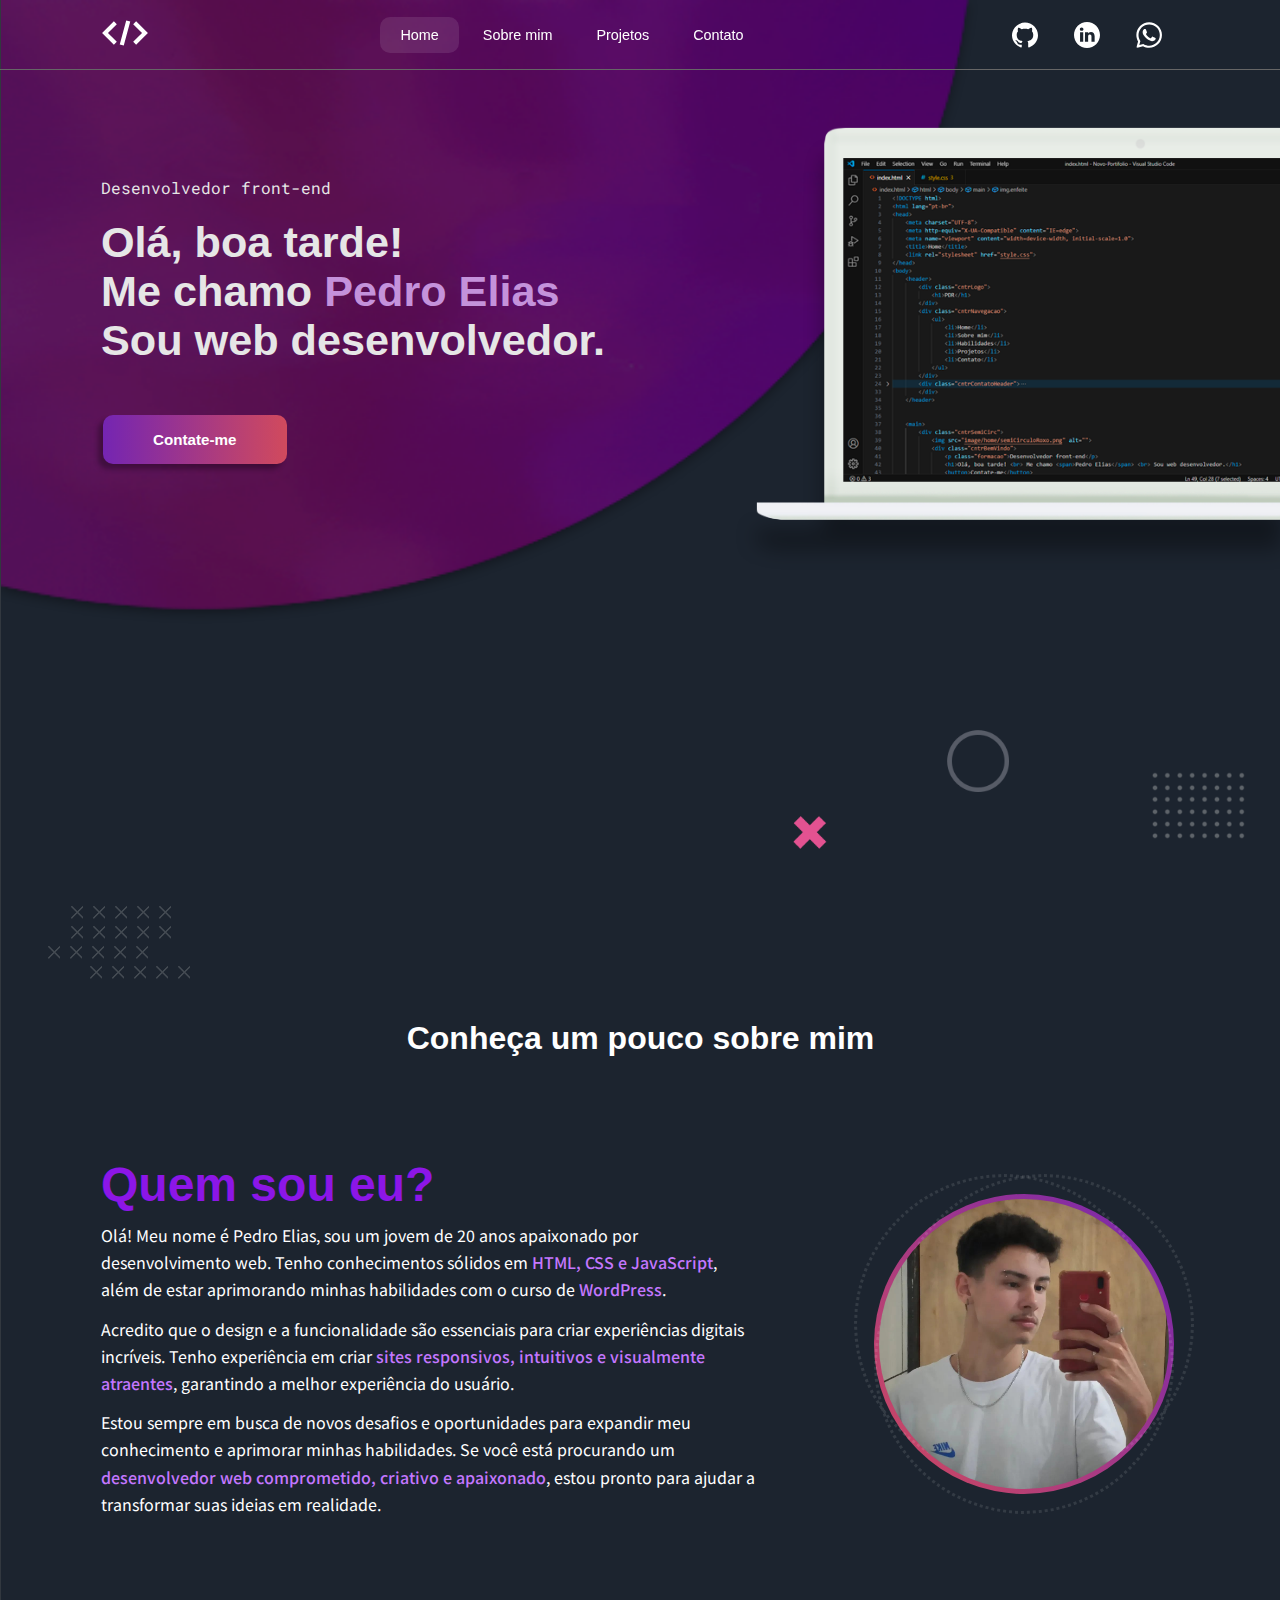
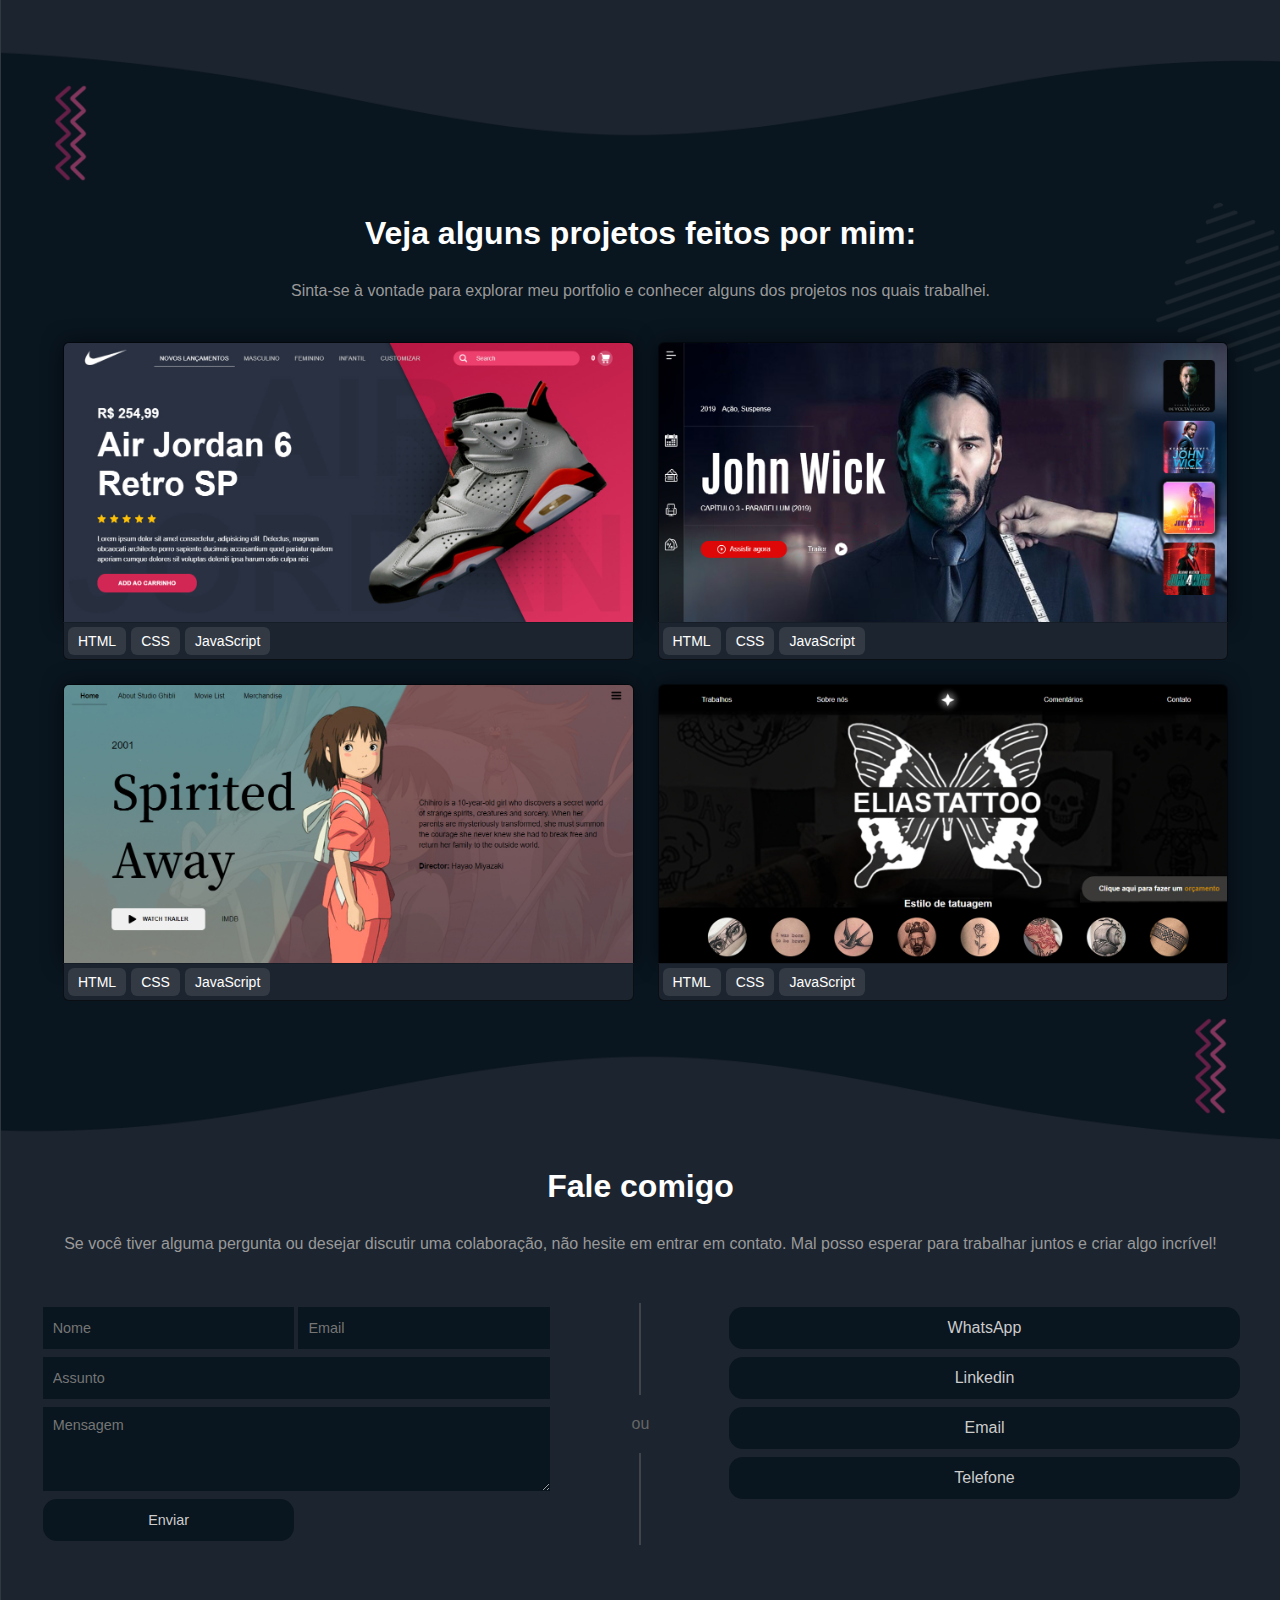
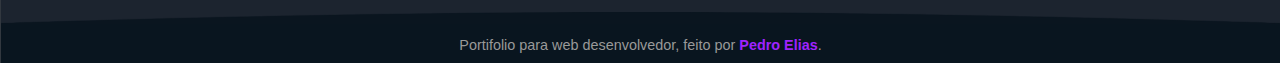
==== commit 5763e44c: "Up" ====
--- a/index.html
+++ b/index.html
@@ -22,7 +22,7 @@
             </div>
         </div>
         <div class="cntrContatoHeader">
-            <svg onclick="window.open('https://github.com/Elias-Pdr', '_blank');"class="iconsRedesProficionais" id="iconGitHub" xmlns="http://www.w3.org/2000/svg" version="1.1" xmlns:xlink="http://www.w3.org/1999/xlink" xmlns:svgjs="http://svgjs.com/svgjs" width="512" height="512" x="0" y="0" viewBox="0 0 24 24" style="enable-background:new 0 0 512 512" xml:space="preserve" class=""><g><path class="svgHeader" d="M12 .5C5.37.5 0 5.78 0 12.292c0 5.211 3.438 9.63 8.205 11.188.6.111.82-.254.82-.567 0-.28-.01-1.022-.015-2.005-3.338.711-4.042-1.582-4.042-1.582-.546-1.361-1.335-1.725-1.335-1.725-1.087-.731.084-.716.084-.716 1.205.082 1.838 1.215 1.838 1.215 1.07 1.803 2.809 1.282 3.495.981.108-.763.417-1.282.76-1.577-2.665-.295-5.466-1.309-5.466-5.827 0-1.287.465-2.339 1.235-3.164-.135-.298-.54-1.497.105-3.121 0 0 1.005-.316 3.3 1.209.96-.262 1.98-.392 3-.398 1.02.006 2.04.136 3 .398 2.28-1.525 3.285-1.209 3.285-1.209.645 1.624.24 2.823.12 3.121.765.825 1.23 1.877 1.23 3.164 0 4.53-2.805 5.527-5.475 5.817.42.354.81 1.077.81 2.182 0 1.578-.015 2.846-.015 3.229 0 .309.21.678.825.56C20.565 21.917 24 17.495 24 12.292 24 5.78 18.627.5 12 .5z" fill="#000000" data-original="#000000" class=""></path></g></svg>
+            <svg onclick="window.open('https://github.com/Elias-Pedro', '_blank');"class="iconsRedesProficionais" id="iconGitHub" xmlns="http://www.w3.org/2000/svg" version="1.1" xmlns:xlink="http://www.w3.org/1999/xlink" xmlns:svgjs="http://svgjs.com/svgjs" width="512" height="512" x="0" y="0" viewBox="0 0 24 24" style="enable-background:new 0 0 512 512" xml:space="preserve" class=""><g><path class="svgHeader" d="M12 .5C5.37.5 0 5.78 0 12.292c0 5.211 3.438 9.63 8.205 11.188.6.111.82-.254.82-.567 0-.28-.01-1.022-.015-2.005-3.338.711-4.042-1.582-4.042-1.582-.546-1.361-1.335-1.725-1.335-1.725-1.087-.731.084-.716.084-.716 1.205.082 1.838 1.215 1.838 1.215 1.07 1.803 2.809 1.282 3.495.981.108-.763.417-1.282.76-1.577-2.665-.295-5.466-1.309-5.466-5.827 0-1.287.465-2.339 1.235-3.164-.135-.298-.54-1.497.105-3.121 0 0 1.005-.316 3.3 1.209.96-.262 1.98-.392 3-.398 1.02.006 2.04.136 3 .398 2.28-1.525 3.285-1.209 3.285-1.209.645 1.624.24 2.823.12 3.121.765.825 1.23 1.877 1.23 3.164 0 4.53-2.805 5.527-5.475 5.817.42.354.81 1.077.81 2.182 0 1.578-.015 2.846-.015 3.229 0 .309.21.678.825.56C20.565 21.917 24 17.495 24 12.292 24 5.78 18.627.5 12 .5z" fill="#000000" data-original="#000000" class=""></path></g></svg>
             <svg onclick="window.open('https://www.linkedin.com/in/pedro-elias-j-calabianqui-b2473b205/', '_blank');" class="iconsRedesProficionais" id="iconLinkedin" xmlns="http://www.w3.org/2000/svg" version="1.1" xmlns:xlink="http://www.w3.org/1999/xlink" xmlns:svgjs="http://svgjs.com/svgjs" width="512" height="512" x="0" y="0" viewBox="0 0 512 512" style="enable-background:new 0 0 512 512" xml:space="preserve" class=""><g><path class="svgHeader" d="M256 0C114.637 0 0 114.637 0 256s114.637 256 256 256 256-114.637 256-256S397.363 0 256 0zm-74.39 387h-62.348V199.426h62.347zm-31.173-213.188h-.406c-20.922 0-34.453-14.402-34.453-32.402 0-18.406 13.945-32.41 35.274-32.41 21.328 0 34.453 14.004 34.859 32.41 0 18-13.531 32.403-35.274 32.403zM406.423 387h-62.34V286.652c0-25.218-9.027-42.418-31.586-42.418-17.223 0-27.48 11.602-31.988 22.801-1.649 4.008-2.051 9.61-2.051 15.215V387h-62.344s.817-169.977 0-187.574h62.344v26.558c8.285-12.78 23.11-30.96 56.188-30.96 41.02 0 71.777 26.808 71.777 84.421zm0 0" fill="#000000" data-original="#000000" class=""></path></g></svg>
             <svg onclick="window.open('https://wa.me/5524998428760?text=Ol%C3%A1,%20vim%20pelo%20seu%20portf%C3%B3lio', '_blank');"class="iconsRedesProficionais" id="iconWhatsapp" xmlns="http://www.w3.org/2000/svg" version="1.1" xmlns:xlink="http://www.w3.org/1999/xlink" xmlns:svgjs="http://svgjs.com/svgjs" width="512" height="512" x="0" y="0" viewBox="0 0 682 682.667" style="enable-background:new 0 0 512 512" xml:space="preserve" class=""><g transform="matrix(1.06,0,0,1.06,5.876889648437555,5.800000000000068)"><path class="svgHeader" fill-rule="evenodd" d="M544.387 93.008C484.512 33.063 404.883.035 320.05 0 145.246 0 2.98 142.262 2.91 317.113c-.024 55.895 14.577 110.457 42.331 158.551L.25 640l168.121-44.102c46.324 25.27 98.477 38.586 151.55 38.602h.134c174.785 0 317.066-142.273 317.132-317.133.036-84.742-32.921-164.418-92.8-224.36zM320.05 580.94h-.11c-47.296-.02-93.683-12.73-134.16-36.742l-9.62-5.715-99.766 26.172 26.628-97.27-6.27-9.972c-26.386-41.969-40.32-90.476-40.296-140.281.055-145.332 118.305-263.57 263.7-263.57 70.406.023 136.59 27.476 186.355 77.3s77.156 116.051 77.133 186.485C583.582 462.69 465.34 580.94 320.05 580.94zm144.586-197.418c-7.922-3.968-46.883-23.132-54.149-25.78-7.258-2.645-12.547-3.962-17.824 3.968-5.285 7.93-20.469 25.781-25.094 31.066-4.625 5.29-9.242 5.953-17.168 1.985-7.925-3.965-33.457-12.336-63.726-39.332-23.555-21.012-39.457-46.961-44.082-54.89-4.617-7.938-.04-11.813 3.476-16.173 8.578-10.652 17.168-21.82 19.809-27.105 2.644-5.29 1.32-9.918-.664-13.883-1.977-3.965-17.824-42.969-24.426-58.84-6.437-15.445-12.965-13.36-17.832-13.601-4.617-.231-9.902-.278-15.187-.278-5.282 0-13.868 1.98-21.133 9.918-7.262 7.934-27.73 27.102-27.73 66.106s28.394 76.683 32.355 81.972c3.96 5.29 55.879 85.328 135.367 119.649 18.906 8.172 33.664 13.043 45.176 16.695 18.984 6.031 36.254 5.18 49.91 3.14 15.226-2.277 46.879-19.171 53.488-37.68 6.602-18.51 6.602-34.374 4.617-37.683-1.976-3.304-7.261-5.285-15.183-9.254zm0 0" fill="#000000" data-original="#000000" class=""></path></g></svg>
         </div>
@@ -55,7 +55,7 @@
                     <div class="cntrBtnContatos-redesSociais">
                         <a class="btnsNavegacaoContato" href="#ancora-contato"><button>Contate-me</button></a>
                         <div class="cntrContatoHeader">
-                            <svg onclick="window.open('https://github.com/Elias-Pdr', '_blank');"class="iconsRedesProficionaisHome" id="iconGitHub" xmlns="http://www.w3.org/2000/svg" version="1.1" xmlns:xlink="http://www.w3.org/1999/xlink" xmlns:svgjs="http://svgjs.com/svgjs" width="512" height="512" x="0" y="0" viewBox="0 0 24 24" style="enable-background:new 0 0 512 512" xml:space="preserve" class=""><g><path class="svgHeader" d="M12 .5C5.37.5 0 5.78 0 12.292c0 5.211 3.438 9.63 8.205 11.188.6.111.82-.254.82-.567 0-.28-.01-1.022-.015-2.005-3.338.711-4.042-1.582-4.042-1.582-.546-1.361-1.335-1.725-1.335-1.725-1.087-.731.084-.716.084-.716 1.205.082 1.838 1.215 1.838 1.215 1.07 1.803 2.809 1.282 3.495.981.108-.763.417-1.282.76-1.577-2.665-.295-5.466-1.309-5.466-5.827 0-1.287.465-2.339 1.235-3.164-.135-.298-.54-1.497.105-3.121 0 0 1.005-.316 3.3 1.209.96-.262 1.98-.392 3-.398 1.02.006 2.04.136 3 .398 2.28-1.525 3.285-1.209 3.285-1.209.645 1.624.24 2.823.12 3.121.765.825 1.23 1.877 1.23 3.164 0 4.53-2.805 5.527-5.475 5.817.42.354.81 1.077.81 2.182 0 1.578-.015 2.846-.015 3.229 0 .309.21.678.825.56C20.565 21.917 24 17.495 24 12.292 24 5.78 18.627.5 12 .5z" fill="#000000" data-original="#000000" class=""></path></g></svg>
+                            <svg onclick="window.open('https://github.com/Elias-Pedro', '_blank');"class="iconsRedesProficionaisHome" id="iconGitHub" xmlns="http://www.w3.org/2000/svg" version="1.1" xmlns:xlink="http://www.w3.org/1999/xlink" xmlns:svgjs="http://svgjs.com/svgjs" width="512" height="512" x="0" y="0" viewBox="0 0 24 24" style="enable-background:new 0 0 512 512" xml:space="preserve" class=""><g><path class="svgHeader" d="M12 .5C5.37.5 0 5.78 0 12.292c0 5.211 3.438 9.63 8.205 11.188.6.111.82-.254.82-.567 0-.28-.01-1.022-.015-2.005-3.338.711-4.042-1.582-4.042-1.582-.546-1.361-1.335-1.725-1.335-1.725-1.087-.731.084-.716.084-.716 1.205.082 1.838 1.215 1.838 1.215 1.07 1.803 2.809 1.282 3.495.981.108-.763.417-1.282.76-1.577-2.665-.295-5.466-1.309-5.466-5.827 0-1.287.465-2.339 1.235-3.164-.135-.298-.54-1.497.105-3.121 0 0 1.005-.316 3.3 1.209.96-.262 1.98-.392 3-.398 1.02.006 2.04.136 3 .398 2.28-1.525 3.285-1.209 3.285-1.209.645 1.624.24 2.823.12 3.121.765.825 1.23 1.877 1.23 3.164 0 4.53-2.805 5.527-5.475 5.817.42.354.81 1.077.81 2.182 0 1.578-.015 2.846-.015 3.229 0 .309.21.678.825.56C20.565 21.917 24 17.495 24 12.292 24 5.78 18.627.5 12 .5z" fill="#000000" data-original="#000000" class=""></path></g></svg>
                             <svg onclick="window.open('https://www.linkedin.com/in/pedro-elias-j-calabianqui-b2473b205/', '_blank');" class="iconsRedesProficionaisHome" id="iconLinkedin" xmlns="http://www.w3.org/2000/svg" version="1.1" xmlns:xlink="http://www.w3.org/1999/xlink" xmlns:svgjs="http://svgjs.com/svgjs" width="512" height="512" x="0" y="0" viewBox="0 0 512 512" style="enable-background:new 0 0 512 512" xml:space="preserve" class=""><g><path class="svgHeader" d="M256 0C114.637 0 0 114.637 0 256s114.637 256 256 256 256-114.637 256-256S397.363 0 256 0zm-74.39 387h-62.348V199.426h62.347zm-31.173-213.188h-.406c-20.922 0-34.453-14.402-34.453-32.402 0-18.406 13.945-32.41 35.274-32.41 21.328 0 34.453 14.004 34.859 32.41 0 18-13.531 32.403-35.274 32.403zM406.423 387h-62.34V286.652c0-25.218-9.027-42.418-31.586-42.418-17.223 0-27.48 11.602-31.988 22.801-1.649 4.008-2.051 9.61-2.051 15.215V387h-62.344s.817-169.977 0-187.574h62.344v26.558c8.285-12.78 23.11-30.96 56.188-30.96 41.02 0 71.777 26.808 71.777 84.421zm0 0" fill="#000000" data-original="#000000" class=""></path></g></svg>
                             <svg onclick="window.open('https://wa.me/5524998428760?text=Ol%C3%A1,%20vim%20pelo%20seu%20portf%C3%B3lio', '_blank');"class="iconsRedesProficionaisHome" id="iconWhatsapp" xmlns="http://www.w3.org/2000/svg" version="1.1" xmlns:xlink="http://www.w3.org/1999/xlink" xmlns:svgjs="http://svgjs.com/svgjs" width="512" height="512" x="0" y="0" viewBox="0 0 682 682.667" style="enable-background:new 0 0 512 512" xml:space="preserve" class=""><g transform="matrix(1.06,0,0,1.06,5.876889648437555,5.800000000000068)"><path class="svgHeader" fill-rule="evenodd" d="M544.387 93.008C484.512 33.063 404.883.035 320.05 0 145.246 0 2.98 142.262 2.91 317.113c-.024 55.895 14.577 110.457 42.331 158.551L.25 640l168.121-44.102c46.324 25.27 98.477 38.586 151.55 38.602h.134c174.785 0 317.066-142.273 317.132-317.133.036-84.742-32.921-164.418-92.8-224.36zM320.05 580.94h-.11c-47.296-.02-93.683-12.73-134.16-36.742l-9.62-5.715-99.766 26.172 26.628-97.27-6.27-9.972c-26.386-41.969-40.32-90.476-40.296-140.281.055-145.332 118.305-263.57 263.7-263.57 70.406.023 136.59 27.476 186.355 77.3s77.156 116.051 77.133 186.485C583.582 462.69 465.34 580.94 320.05 580.94zm144.586-197.418c-7.922-3.968-46.883-23.132-54.149-25.78-7.258-2.645-12.547-3.962-17.824 3.968-5.285 7.93-20.469 25.781-25.094 31.066-4.625 5.29-9.242 5.953-17.168 1.985-7.925-3.965-33.457-12.336-63.726-39.332-23.555-21.012-39.457-46.961-44.082-54.89-4.617-7.938-.04-11.813 3.476-16.173 8.578-10.652 17.168-21.82 19.809-27.105 2.644-5.29 1.32-9.918-.664-13.883-1.977-3.965-17.824-42.969-24.426-58.84-6.437-15.445-12.965-13.36-17.832-13.601-4.617-.231-9.902-.278-15.187-.278-5.282 0-13.868 1.98-21.133 9.918-7.262 7.934-27.73 27.102-27.73 66.106s28.394 76.683 32.355 81.972c3.96 5.29 55.879 85.328 135.367 119.649 18.906 8.172 33.664 13.043 45.176 16.695 18.984 6.031 36.254 5.18 49.91 3.14 15.226-2.277 46.879-19.171 53.488-37.68 6.602-18.51 6.602-34.374 4.617-37.683-1.976-3.304-7.261-5.285-15.183-9.254zm0 0" fill="#000000" data-original="#000000" class=""></path></g></svg>
                         </div>
@@ -108,7 +108,7 @@
                         <span class="circuloFoto"></span>
                         <span class="circuloFoto"></span>
                         <span class="circuloFoto"></span>
-                        <img class="minhaFoto" src="image/Eu e eu/minhaFoto.jpeg" alt="FotoPedroElias">
+                        <img class="minhaFoto" src="image/Eu e eu/eu.jpeg" alt="Foto Pedro Elias">
                     </div>
                 </div>
             </div>
@@ -130,20 +130,24 @@
             <p>Sinta-se à vontade para explorar meu portfolio e conhecer alguns dos projetos nos quais trabalhei.</p>
 
             <div class="cntrBoxViewProjetos">
-                <div class="boxViewProjetos" onclick="previewProjetos('1')">
-                    <img src="image/Projetos/AirJordan.jpg" alt="Prejeto 1">
-                </div>
-
-                <div class="boxViewProjetos" onclick="previewProjetos('2')">
-                    <img src="image/Projetos/johnWick.jpg" alt="Prejeto 2">
-                </div>
-
-                <div class="boxViewProjetos" onclick="previewProjetos('3')">
-                    <img src="image/Projetos/spiritedAway.jpg" alt="Prejeto 3">
-                </div>
-
-                <div class="boxViewProjetos" onclick="previewProjetos('4')">
-                    <img src="image/Projetos/heisiTattooPreview.jpg" alt="Prejeto 4">
+                <div class="boxViewProjetos">
+                    <img src="image/Projetos/AirJordan.jpg" alt="Prejeto 1" onclick="previewProjetos('1')">
+                    <div class="cntrTagBoxViewProjetos"><p>HTML</p><p>CSS</p><p>JavaScript</p></div>
+                </div>
+
+                <div class="boxViewProjetos">
+                    <img src="image/Projetos/johnWick.jpg" alt="Prejeto 2" onclick="previewProjetos('2')">
+                    <div class="cntrTagBoxViewProjetos"><p>HTML</p><p>CSS</p><p>JavaScript</p></div>
+                </div>
+
+                <div class="boxViewProjetos">
+                    <img src="image/Projetos/spiritedAway.jpg" alt="Prejeto 3" onclick="previewProjetos('3')">
+                    <div class="cntrTagBoxViewProjetos"><p>HTML</p><p>CSS</p><p>JavaScript</p></div>
+                </div>
+
+                <div class="boxViewProjetos">
+                    <img src="image/Projetos/heisiTattooPreview.jpg" alt="Prejeto 4" onclick="previewProjetos('4')">
+                    <div class="cntrTagBoxViewProjetos"><p>HTML</p><p>CSS</p><p>JavaScript</p></div>
                 </div>
 
             </div>
@@ -202,7 +206,8 @@
             </div>
 
             <div class="cntrImgPreviewProjeto">
-                <img src="" alt="" class="imgPreviewProjeto" onclick="visitarSite()">
+                <p class="txtCarregandoIframe">Carregando...</p>
+                <img src="" alt="" class="imgPreviewProjeto" onclick="visitarSite()" onload="opacityImgPreviewProjeto()">
             </div>
         </div>
 
@@ -616,7 +621,9 @@
 
                 mobile = false;
                 
-                main.style.marginLeft = "120px"
+                if (window.pageYOffset > 0) {
+                    main.style.marginLeft = "120px"
+                }
 
                 home.classList.remove("homeMobile")
                 sobreMim.classList.remove("sobreMimMobile")
@@ -665,10 +672,16 @@
         imgsProjetosMobile.push("image/Projetos/heisiTattooMobile.jpg")
 
         let linksSiteProjetos = [""]
-        linksSiteProjetos.push("https://elias-pdr.github.io/projeto001---Air-Jordan-6/")
+        linksSiteProjetos.push("https://elias-pedro.github.io/Air-force-6/")
+        linksSiteProjetos.push("https://elias-pedro.github.io/JohnWick/")
+        linksSiteProjetos.push("https://elias-pedro.github.io/Spirited-Away/")
+        linksSiteProjetos.push("https://elias-pedro.github.io/EliasTattoo/")
         
         let linksCodProjetos = [""]
-        linksCodProjetos.push("https://github.com/Elias-Pdr/projeto001---Air-Jordan-6")
+        linksCodProjetos.push("https://github.com/Elias-Pedro/Air-force-6")
+        linksCodProjetos.push("https://github.com/Elias-Pedro/JohnWick")
+        linksCodProjetos.push("https://github.com/Elias-Pedro/Spirited-Away")
+        linksCodProjetos.push("https://github.com/Elias-Pedro/EliasTattoo")
 
         let subjectProjects = [""]
         subjectProjects.push("Sobre o projeto 1 - Air Jordan 6")
@@ -741,8 +754,17 @@
 
 
         
+        function carregandoIframe(){
+            imgPreviewProjeto.style.opacity = 0
+            document.querySelector(".txtCarregandoIframe").style.display = "flex"
+        }
+        function opacityImgPreviewProjeto(){
+            imgPreviewProjeto.style.opacity = 1
+            document.querySelector(".txtCarregandoIframe").style.display = "none"
+        }
 
         function navProjectDireita(){
+            carregandoIframe()
             indiceImgPreviewProjeto++
             if (indiceImgPreviewProjeto > quantidadeProjetos) {
                 indiceImgPreviewProjeto = 1
@@ -751,6 +773,7 @@
             previewProjetos(indiceImgPreviewProjeto)
         }
         function navProjectEsquerda(){
+            carregandoIframe()
             indiceImgPreviewProjeto--
             if (indiceImgPreviewProjeto < 1) {
                 indiceImgPreviewProjeto = quantidadeProjetos
--- a/style.css
+++ b/style.css
@@ -488,19 +488,41 @@
     width: 46%;
     padding: 12px;
     z-index: 1;
-    
+    display: flex;
+    flex-direction: column;
 }
 .boxViewProjetos img{
     width: 100%;
-    border-radius: 6px;
+    border-radius: 6px 6px 0px 0px;
     border: 1px solid rgba(1, 1, 1, 0.6);
+    border-bottom: none;
     box-shadow: 0px 0px 20px rgba(1, 1, 1, 0.5);
     cursor: pointer;
+    transition: .5s;
 }
 .boxViewProjetos img:hover{
     transition: .5s;
     transform: scale(1.05);
     z-index: 5;
+    border-radius: 10px;
+    border-bottom: 1px solid rgba(1, 1, 1, 0.6);
+
+}
+.cntrTagBoxViewProjetos{
+    background-color: #1c242f;
+    border-radius: 0px 0px 6px 6px;
+    border: 1px solid rgba(1, 1, 1, 0.6);
+    border-top: 1px solid #171d26;
+    display: flex;
+    padding: 4px;
+}
+.cntrTagBoxViewProjetos p{
+    color: white;
+    font-size: 14px;
+    padding: 6px 10px;
+    background-color: #333a44;
+    border-radius: 6px;
+    margin-right: 5px;
 }
 
 
@@ -549,7 +571,25 @@
 .previewProjetos .cntrImgPreviewProjetoBig{
     overflow-y: scroll;
 }
-
+.txtCarregandoIframe{
+    position: absolute;
+    z-index: 1;
+    color: white;
+    font-size: 60px;
+    font-weight: bold;
+    height: calc(50vh - 30px);
+    display: none;
+    align-items: flex-end;
+    animation: txtCarregandoIframe 2s both;
+}
+@keyframes txtCarregandoIframe{
+    0%{
+        opacity: 0;
+    }
+    100%{
+        opacity: 1;
+    }
+}
 
 @keyframes cntrImgPreviewProjeto {
     0%{
